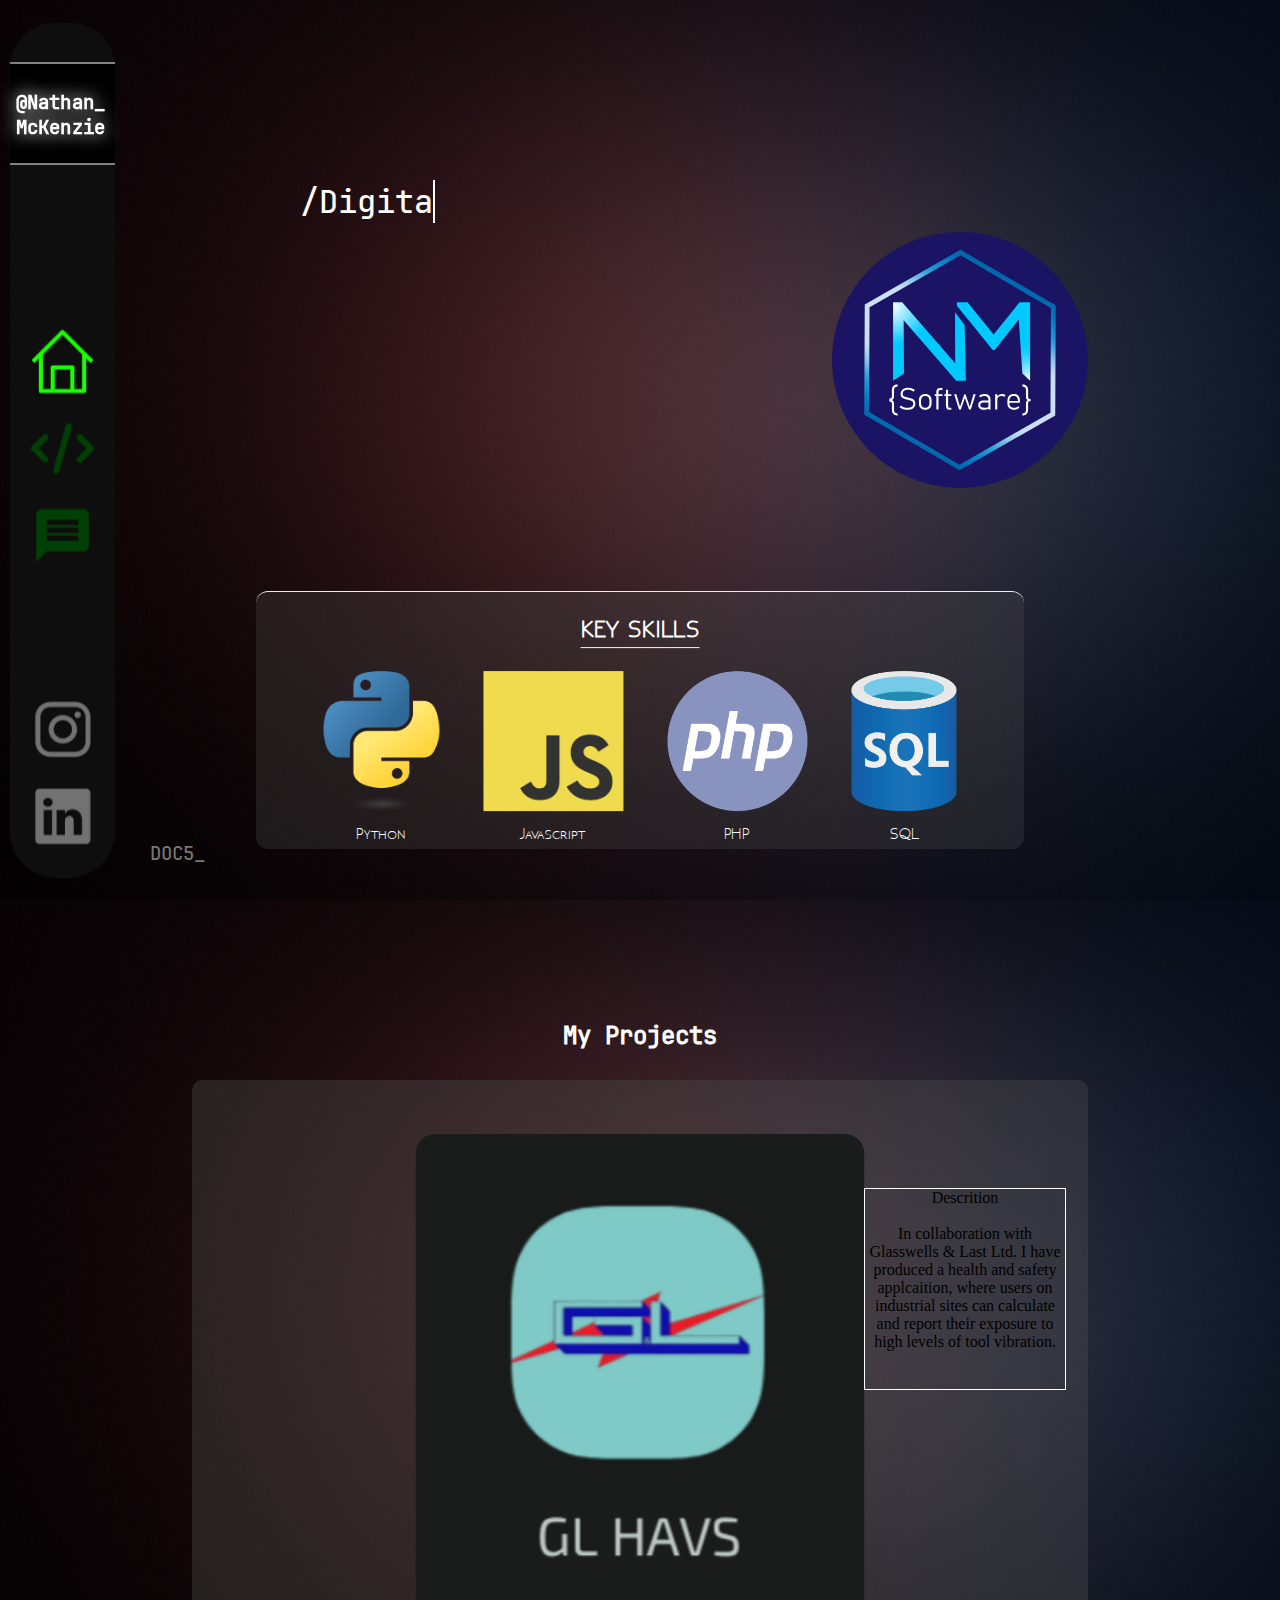
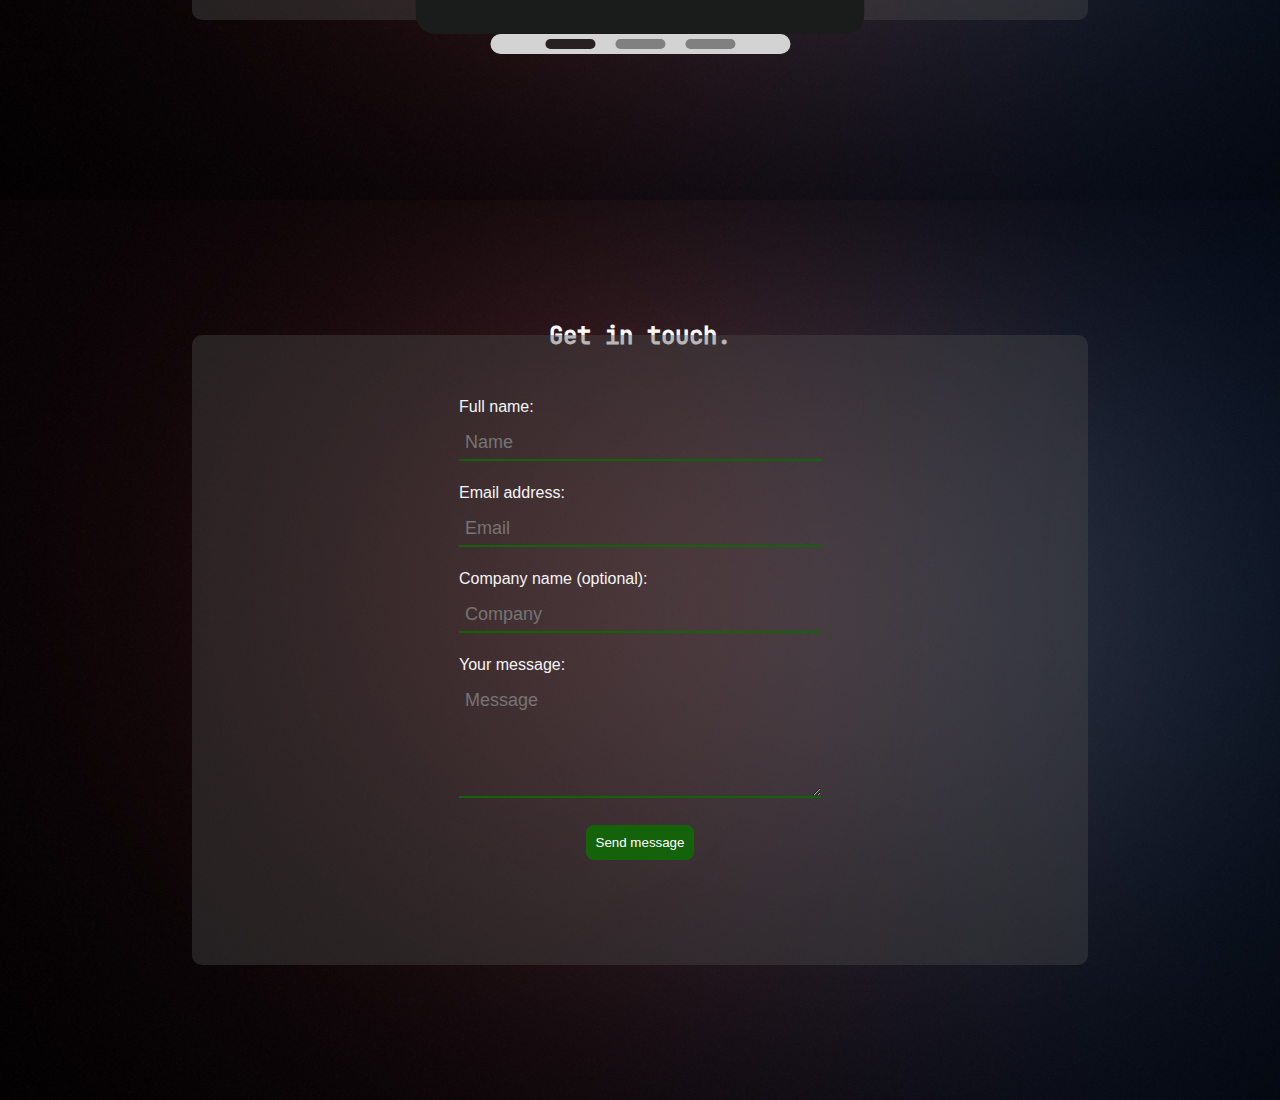
==== index.html @ 0ee9ccc5 "save" ====
<!DOCTYPE html>
<html lang="en">
<head>
    <meta charset="UTF-8">
    <meta name="viewport" content="width=device-width, initial-scale=1.0">
    <title>My Portfolio</title>
    <link rel="fonts" href="fonts.css">
    <link rel="stylesheet" href="styles.css">
    <link rel="icon" type="image/x-icon" href="assets/portfolio icon.ico">
</head>
<body>
    <section id="sidebar">
        <div id="logo-container" onclick="nextpage()">
            <h2 style="position: relative;scale: 80%;left: -5px;"> @Nathan_ <br> McKenzie </h2>
        </div>
        <nav id="nav-container">
            <img onclick="toHomepage()" id="home-icon" title="home page" class="nav-icons" src="assets/home-icon selected.png" draggable="false"></img>
            <img onclick="toProjectspage()" id="projects-icon" title="Check out my projects!" class="nav-icons" src="assets/project-icon.png" draggable="false"></img>
            <img onclick="toContactPage()" id="contact-icon" title="My contact details" class="nav-icons" src="assets/contact-icon.png" draggable="false"></img>
        </nav>

        <div id="socials-container">
            <img onclick="window.open('https\://www.instagram.com/nattymcksoftware/', '_blank')" class="nav-icons" src="assets/instergram-icon.png" draggable="false"></img>
            <img onclick="window.open('https\://www.linkedin.com/in/nathan-mckenzie-265aab281/', '_blank')" class="nav-icons" src="assets/linkedin-icon.png" draggable="false"></img>
        </div>
    </section>

    <!--Main Page-->
    <section id="mainPage">
        <section class="mainSection" id="mainSection">
            <span id="welcomeText">
            </span>
            <span id="welcomePar">
                Hi, I'm Nathan, a student software developer with a passion for creating innovative applications. I'm always on the lookout for my next exciting project. If you have any queries please feel free to get in touch.
            </span>
            <button onclick="toContactPage()" id="welcomeGIT-button">Get in Touch</button>

            <div id="binary">
            </div>

            <img id="greeting-img" src="branding/logo v2.svg">

            <div id="keySkills-container">
                <h2 id="keySkills-header" style="position: relative;border-bottom: 1px solid whitesmoke;width: max-content;left: 50%;transform: translateX(-50%);">KEY SKILLS</h2>

                <table id="skillslogo-container">
                    </tr>
                        <th><img class="skills" src="assets/python-logo-only.png"></th>
                        <th><img class="skills" src="assets/javascript logo.png"></th>
                        <th><img class="skills" src="assets/php logo1.png"></th>           
                        <th><img class="skills" src="assets/sql logo.png"></th>
                     </tr>
                     <tr>
                        <td>Python</td>
                        <td>Javascript</td>
                        <td>PHP</td>
                        <td>SQL</td>
                     </tr>
                </table>
            </div>


            <p id="doctext"> DOC5_ </p>
        </sections> 
    </section>

    <!--Products Page-->
    <section id="projectsPage">
        <section class="mainSection" id="projectsPage-mainSection">
            <h2 class="heading-text"> My Projects </h2>

            <div id="projects-container">
                <div id="imgRotation-container">
                    <img id="imgRotation" src="assets/project1.png">
                    <div id="image-slider">
                        <div class="slider" id="slide1"></div>
                        <div class="slider" id="slide2"></div>
                        <div class="slider" id="slide3"></div>
                    </div>
                </div>
                <span id="projectDesc">
                    Descrition <br><br>
                    In collaboration with Glasswells & Last Ltd. I have produced a health and
                    safety applcaition, where users on industrial sites can calculate and report
                    their exposure to high levels of tool vibration.
                </span>
            </div>
        </sections> 
    </section>

    <!--Contact Page-->
    <section id="contactPage">
        <section class="mainSection" id="contactPage-mainSection">
            <h2 class="heading-text"> Get in touch. </h2>

            <div id="form-container">
                <form id="contact-form" action="https://docs.google.com/forms/u/1/d/1lU8c2CNEOy0NoTx6yQyDVx8a7h_I6C1R-eWBbNLrnkw/formResponse">
                    <label class="form-label"> Full name: </label> <br>
                    <input name="entry.1756279861" placeholder="Name" class="form-input" type="text" required> <br><br>

                    <label class="form-label" for=""> Email address: </label> <br>
                    <input name="entry.879804107" placeholder="Email" class="form-input" type="email" required> <br><br>

                    <label class="form-label" for=""> Company name (optional): </label> <br>
                    <input name="entry.723347533" placeholder="Company" class="form-input" type="text"> <br><br>

                    <label class="form-label"> Your message: </label> <br>
                    <textarea name="entry.1962339955" placeholder="Message" class="form-textarea" required></textarea> <br><br>

                    <button class="form-button" type="submit">Send message</button>
                </form>
            </div>
        </sections> 
    </section>

    <script src="script.js"></script>
</body>
</html>
---- fonts.css ----
@font-face {
  font-family: jetBrains;
  src: url(fonts/JetBrainsMonoNL-Medium.ttf);
}

@font-face {
  font-family: cleanFont;
  src: url(fonts/Neoteric-32A8.ttf);
}
---- styles.css ----
@import url(fonts.css);

body {
    margin: 0px;
    overflow: hidden;
    user-select: none;
    width: 100%;
    padding: 0;
}

/*greetings page*/
.mainSection {
    position: relative;
    background-image: url(assets/background.jpg) !important;background-repeat: no-repeat;
    background-size: cover;
    background-repeat: no-repeat;
    float: right;
    width: 100VW;
    height: 100vh;
    z-index: 1;
}

#sidebar {
    position: fixed;
    background-color: #0E0E0E;
    width: 105px;
    top: 0%;
    left: 0px;
    height: 95vh;
    top: 50%;
    transform: translateY(-50%);
    float: left;
    z-index: 99;
    border-radius: 45px;
    margin-left: 10px;
}

#nav-container {
    position: relative;
    top: 50%;
    left: 50%;
    transform: translate(-50%, -50%);
    max-width: 100%;
    
}

.nav-icons {
    position: relative;
    width: 60%;
    height: 10%;
    left: 50%;
    margin-top: 10px;
    margin-bottom: 10px;
    transform: translateX(-50%);
}

#socials-container {
    position: absolute;
    bottom: 2%;
    max-width: 100%;
    height: max-content;
}

#logo-container {
    border-top: white 1px solid;
    border-bottom: white 1px solid;
    position: absolute;
    margin-top: 40px;
    width: 100%;
    height: 100px;
    background-color: black;
    color: white;
    text-shadow: 0 0 22px #fff;
    font-family: jetBrains;
}

#welcomeText{
    position: absolute;
    left: 300px;
    top: 20%;
    color: white;
    font-size: xx-large;
    font-family: jetBrains;
    border-right: 2px solid white; 
    max-width: 400px;
}

#welcomePar {
    position: absolute;
    left: 300px;
    top: 30%;
    color: white;
    font-size: x-large;
    font-family: jetBrains;
    max-width: 40vw;
    width: max-content;
    display: none;
}

#welcomeGIT-button {
    position: absolute;
    left: 300px;
    top: 50%;
    background-color: rgb(31, 183, 51);
    color: white;
    padding: 10px;
    border-radius: 8px;
    border: 0px;
    display: none;
}

#welcomeGIT-button:hover {
    opacity: 80%;
    cursor: pointer;
}

#doctext {
    position: absolute;
    left: 150px;
    bottom: 15px;
    font-family: jetBrains;
    color: #7C7575;
    font-size: larger;
}

#greeting-img {
    position: absolute;
    left: 75%;
    top: 40%;
    transform: translate(-50%, -50%);
    width: 20%;
    border-radius: 90pc;

}

.heading-text {
    position: absolute;
    font-family: jetBrains;
    left: 50%;
    top: 100px;
    transform: translateX(-50%);
    color: white;
}

#keySkills-container {
    position: relative;
    border-top: 1px solid white;
    left: 50%;
    top: 80%;
    text-align: center;
    font-family: cleanFont;
    color: white;
    transform: translate(-50%, -50%);
    width: 60%;
    background:rgba(76, 76, 76, 0.3);
    border-radius: 12px;
}

#skillslogo-container {
    position: relative;
    height: 150px;
    width: max-content;
    left: 50%;
    transform: translate(-50%);
}

.skills {
    position: relative;
    height: 140px;
    max-width: 230px;
    padding-left: 20px;
    padding-right: 20px;
}



/*projects page*/
#projects-container {
    position: relative;
    background:rgba(76, 76, 76, 0.4);
    width: 70vw;
    height: 60vh;
    left: 50%;
    top: 50%;
    transform: translate(-50%, -50%);
    border-radius: 10px;
}

#imgRotation-container {
    position: relative;
    height: 500px;
    left: 50%;
    top: 10%;
    width: max-content;
    transform: translateX(-50%);
}

#projectDesc {
    position: absolute;
    text-align: center;
    top: 20%;
    left: 75%;
    width: 200px;
    height: 200px;
    border: 1px solid white;
}


#imgRotation {
    height: 100%;
    border-radius: 20px;
}

#image-slider{
    position: relative;
    top: -4px;
    left: 50%;
    transform: translateX(-50%);
    height: 20px;
    width: 300px;
    background-color: lightgray;
    border-radius: 20px;
    display: flex;
}

.slider {
    position: relative;
    width: 50px;
    height: 10px;
    background-color: grey;
    border-radius: 10px;
    margin-left: 10px;
    margin-right: 10px;
    left: 45px;
    top: 50%;
    transform: translateY(-50%);
}

.slider:hover {
    cursor: pointer;
}

/*contact page*/
#form-container {
    position: relative;
    left: 50%;
    top: 50%;
    transform: translate(-50%, -50%);
    width: 70%;
    height: 70%;
    background:rgba(76, 76, 76, 0.4);
    border-radius: 10px;
}

#contact-form {
    position: relative;
    width: max-content;
    height: 80%;
    text-align: center;
    left: 50%;
    top: 50%;
    transform: translate(-50%, -50%);
}

.form-label {
    position: relative;
    color: whitesmoke;
    font-family: Arial, Helvetica, sans-serif;
    float: left;
}

.form-input {
    width: 50vw;
    max-width: 350px;
    padding: 6px;
    outline: 0px;
    font-size: large;
    background:rgba(76, 76, 76, 0);
    border: 0px;
    color: whitesmoke;
    border-bottom: #14630a 2px solid;
    margin-top: 10px;
    margin-bottom: 5px;
    font-family: Arial, Helvetica, sans-serif;
}

.form-input:focus {
    border-bottom: #1bf804 2px solid;
}

.form-textarea {
    width: 50vw;
    height: 100px;
    background:rgba(76, 76, 76, 0);
    max-width: 350px;
    max-height: 30vh;
    padding: 6px;
    outline: 0px;
    border: 0px;
    color: whitesmoke;
    border-bottom: #14630a 2px solid;
    margin-top: 10px;
    margin-bottom: 5px;
    font-size: large;
    font-family: Arial, Helvetica, sans-serif;
}

.form-textarea:focus {
    border-bottom: #1bf804 2px solid;
}

.form-button {
    position: relative;
    background-color: #14630a;
    color: white;
    padding: 10px;
    border-radius: 8px;
    border: 0px;
}

.form-button:hover {
    cursor: pointer;
    background-color: #1bf804;
}
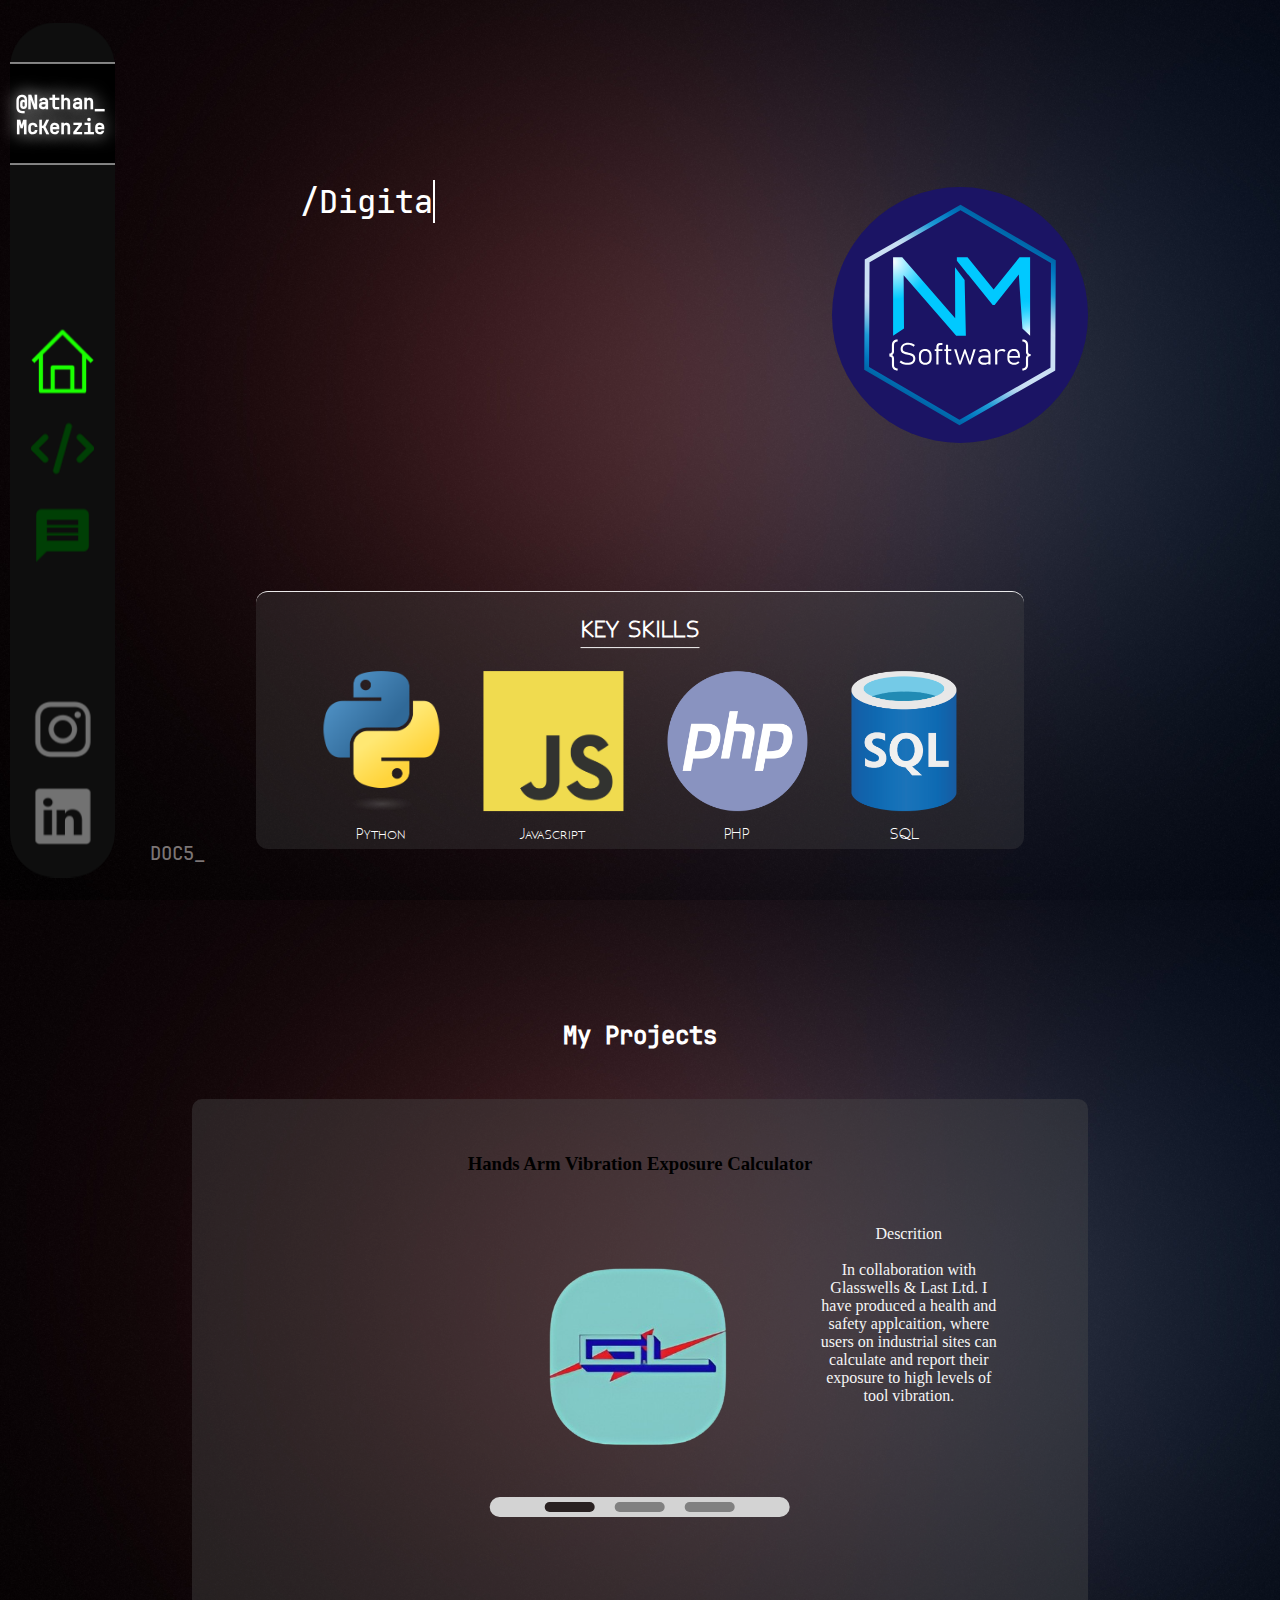
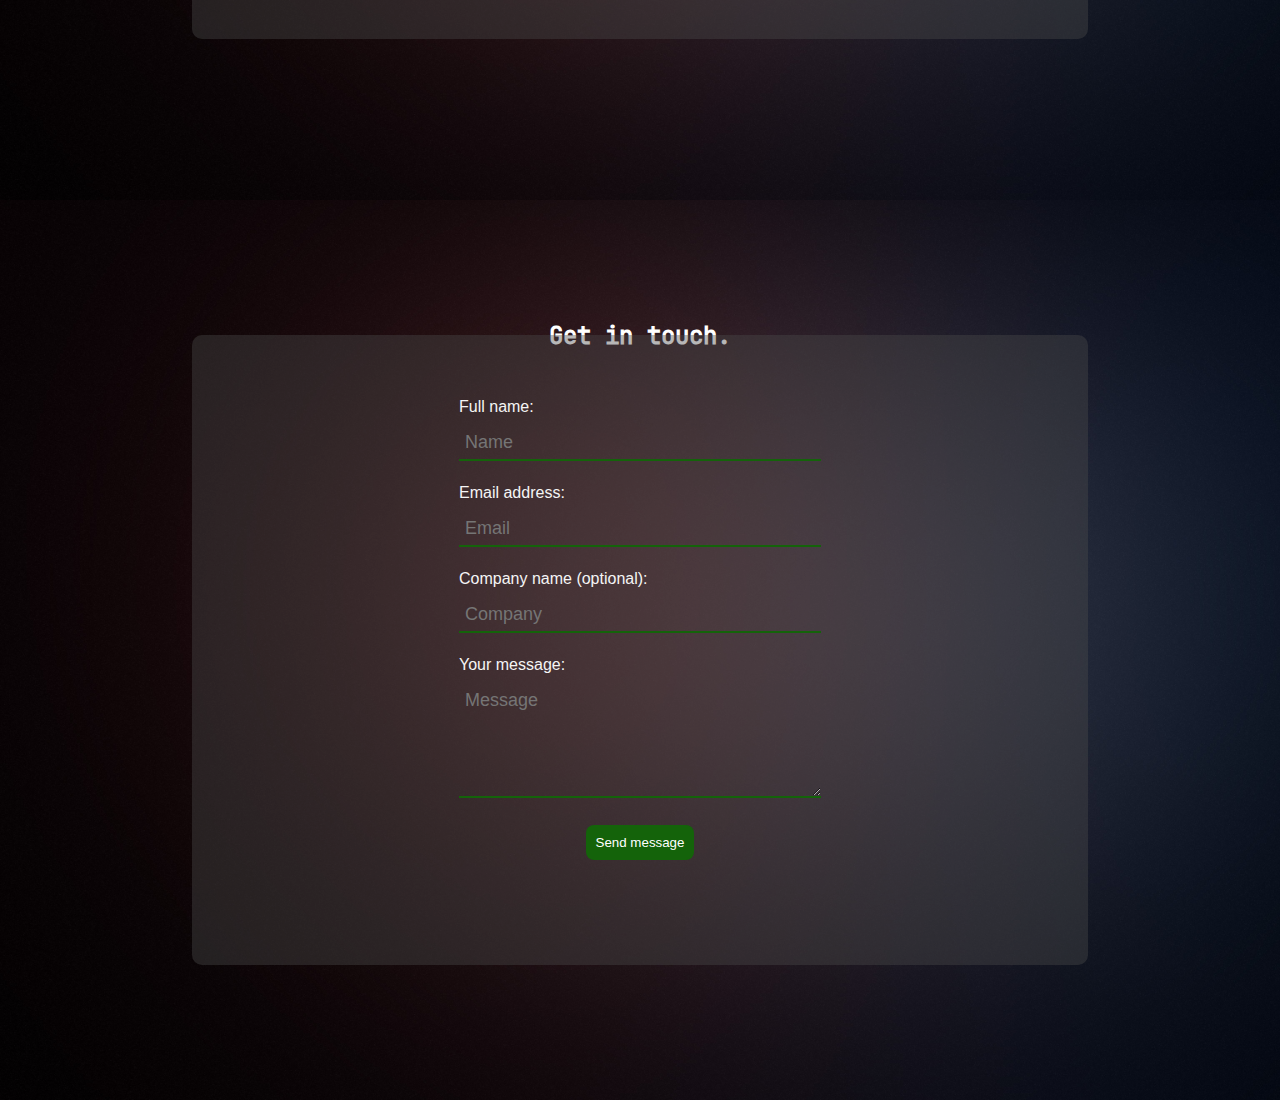
==== commit 1d9e8178: "save" ====
--- a/index.html
+++ b/index.html
@@ -71,6 +71,7 @@
 
             <div id="projects-container">
                 <div id="imgRotation-container">
+                    <h3 id="projectTitle"> Hands Arm Vibration Exposure Calculator</h3>
                     <img id="imgRotation" src="assets/project1.png">
                     <div id="image-slider">
                         <div class="slider" id="slide1"></div>
--- a/styles.css
+++ b/styles.css
@@ -126,7 +126,7 @@
 #greeting-img {
     position: absolute;
     left: 75%;
-    top: 40%;
+    top: 35%;
     transform: translate(-50%, -50%);
     width: 20%;
     border-radius: 90pc;
@@ -198,22 +198,37 @@
 #projectDesc {
     position: absolute;
     text-align: center;
-    top: 20%;
-    left: 75%;
-    width: 200px;
-    height: 200px;
-    border: 1px solid white;
-}
-
+    top: 40%;
+    left: 80%;
+    transform: translate(-50%, -50%);
+    width: 20%;
+    max-height: 200px;
+    height: max-content;
+    color: whitesmoke;
+}
+
+.info-slide {
+    animation: slidein;
+    animation-duration: 2s;
+}
+
+@keyframes slidein {
+    0%   {left: 100vw;opacity: 0%;}
+    100% {opacity: 100%;}
+  }
 
 #imgRotation {
-    height: 100%;
+    position: relative;
+    top: 40%;
+    left: 50%;
+    transform: translate(-50%, -50%);
+    height: 70%;
     border-radius: 20px;
 }
 
 #image-slider{
     position: relative;
-    top: -4px;
+    top: -10%;
     left: 50%;
     transform: translateX(-50%);
     height: 20px;
@@ -239,6 +254,7 @@
 .slider:hover {
     cursor: pointer;
 }
+
 
 /*contact page*/
 #form-container {
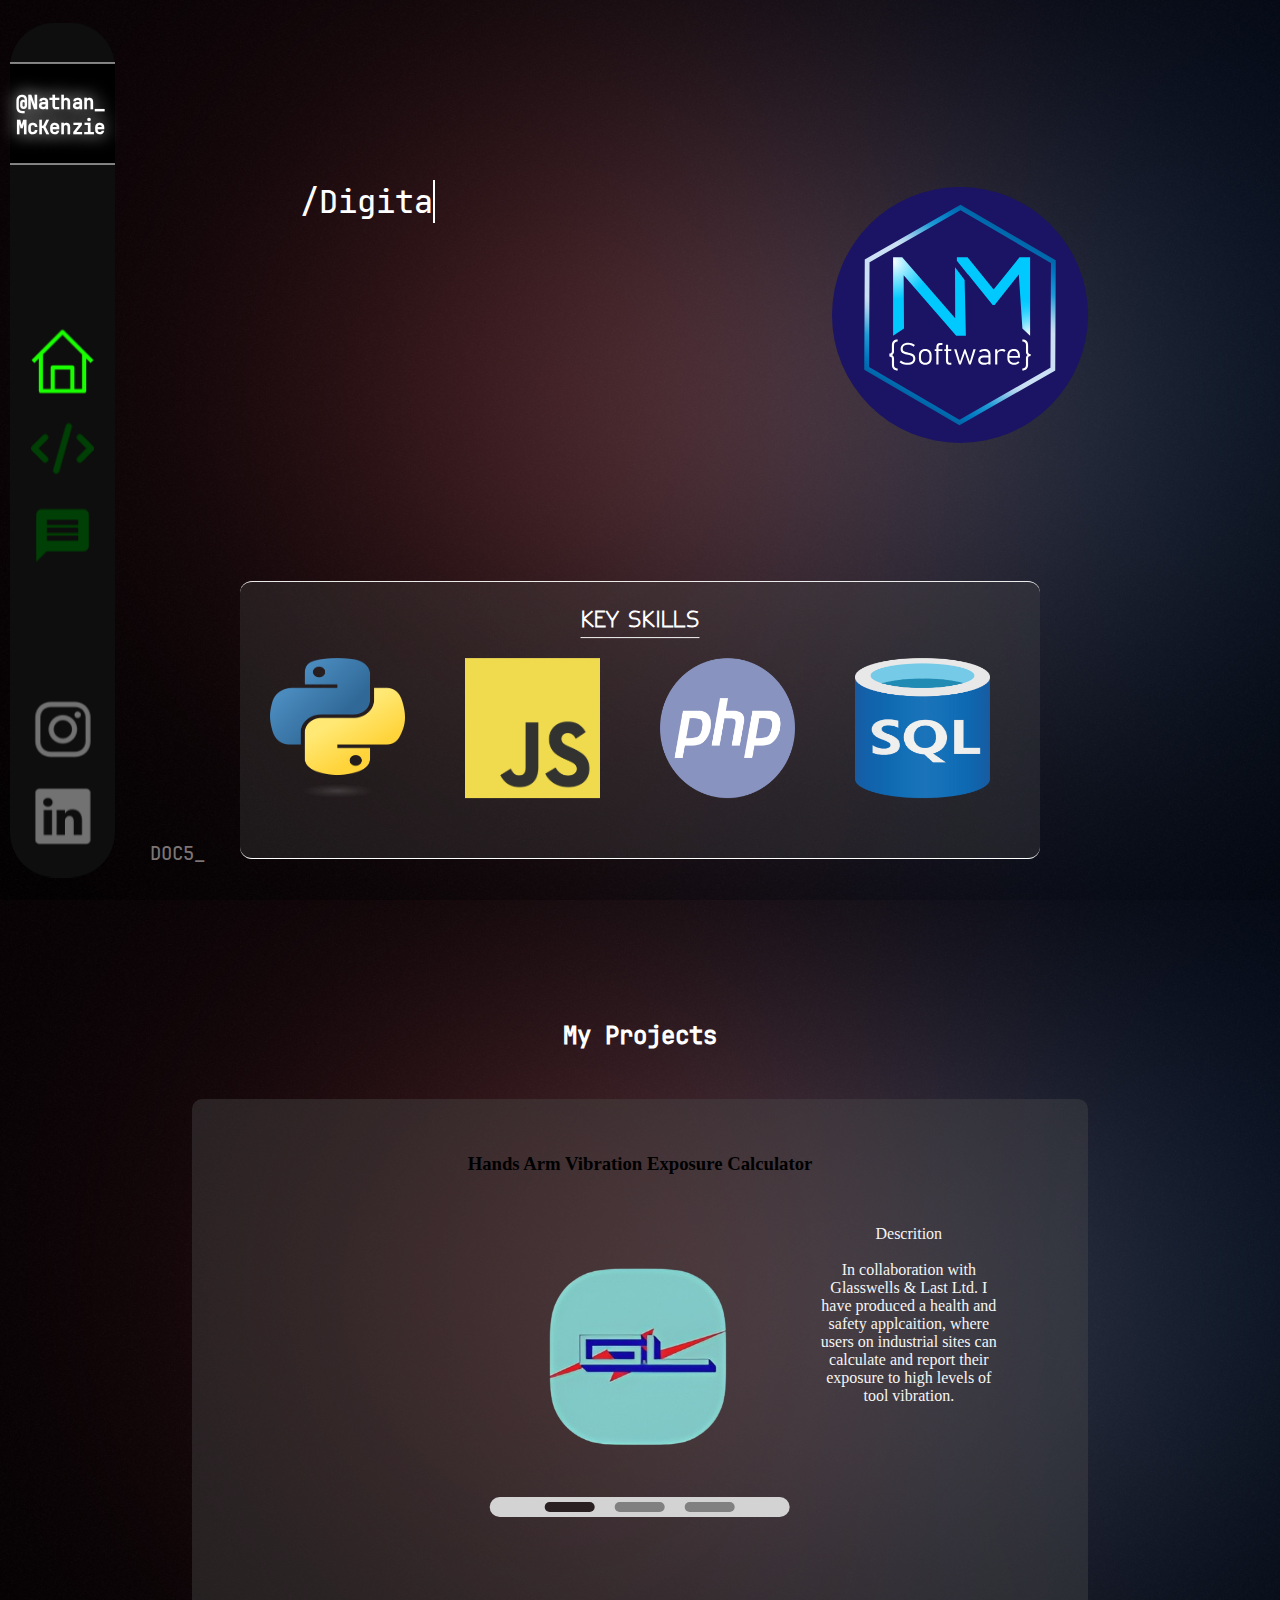
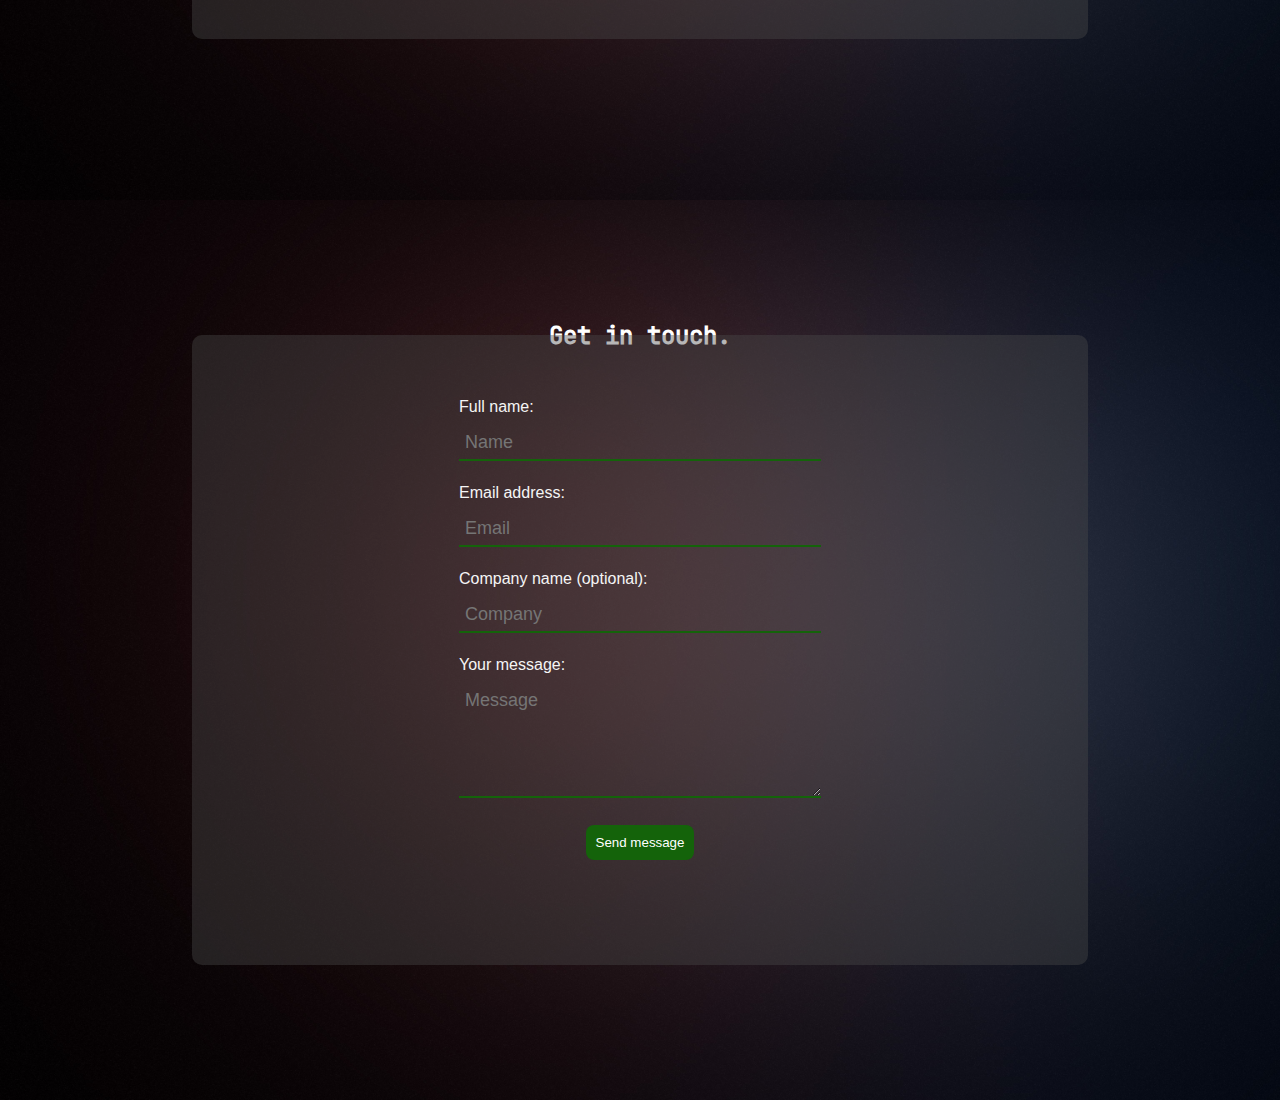
==== commit 51b2b5e0: "save" ====
--- a/index.html
+++ b/index.html
@@ -40,29 +40,30 @@
 
             <img id="greeting-img" src="branding/logo v2.svg">
 
+            
+
             <div id="keySkills-container">
                 <h2 id="keySkills-header" style="position: relative;border-bottom: 1px solid whitesmoke;width: max-content;left: 50%;transform: translateX(-50%);">KEY SKILLS</h2>
+                <div id="skillslogo-container">
+                    <div class="skills-wrapper">
+                        <img title="Python" class="skills" src="assets/python-logo-only.png">
+                        <img title="javascript" class="skills" src="assets/javascript logo.png">
+                        <img title="php" class="skills" src="assets/php logo1.png">
+                        <img title="SQL" class="skills" src="assets/sql logo.png">
 
-                <table id="skillslogo-container">
-                    </tr>
-                        <th><img class="skills" src="assets/python-logo-only.png"></th>
-                        <th><img class="skills" src="assets/javascript logo.png"></th>
-                        <th><img class="skills" src="assets/php logo1.png"></th>           
-                        <th><img class="skills" src="assets/sql logo.png"></th>
-                     </tr>
-                     <tr>
-                        <td>Python</td>
-                        <td>Javascript</td>
-                        <td>PHP</td>
-                        <td>SQL</td>
-                     </tr>
-                </table>
+                        <!--duplticated for continuous flow-->
+                        <img style="margin-left: 10px;" title="Python" class="skills" src="assets/python-logo-only.png">
+                        <img title="javascript" class="skills" src="assets/javascript logo.png">
+                        <img title="php" class="skills" src="assets/php logo1.png">
+                        <img title="SQL" class="skills" src="assets/sql logo.png">
+                    </div>
+                </div>
             </div>
 
-
             <p id="doctext"> DOC5_ </p>
-        </sections> 
+        </section>
     </section>
+    
 
     <!--Products Page-->
     <section id="projectsPage">
--- a/styles.css
+++ b/styles.css
@@ -7,6 +7,7 @@
     width: 100%;
     padding: 0;
 }
+
 
 /*greetings page*/
 .mainSection {
@@ -54,6 +55,11 @@
     transform: translateX(-50%);
 }
 
+.nav-icons:hover {
+    cursor: pointer;
+    opacity: 80%;
+}
+
 #socials-container {
     position: absolute;
     bottom: 2%;
@@ -145,34 +151,52 @@
 #keySkills-container {
     position: relative;
     border-top: 1px solid white;
+    border-bottom: 1px solid white;
     left: 50%;
     top: 80%;
     text-align: center;
     font-family: cleanFont;
     color: white;
     transform: translate(-50%, -50%);
-    width: 60%;
-    background:rgba(76, 76, 76, 0.3);
+    width: 80%;
+    max-width: 800px;
+    background: rgba(76, 76, 76, 0.3);
     border-radius: 12px;
+    overflow: hidden;
 }
 
 #skillslogo-container {
     position: relative;
-    height: 150px;
+    height: 200px;
+    width: 100%;
+    left: 50%;
+    transform: translateX(-50%);
+    overflow: hidden;
+}
+
+.skills-wrapper {
+    display: flex;
+    justify-content: flex-start;
     width: max-content;
-    left: 50%;
-    transform: translate(-50%);
+    animation: scroll 20s linear infinite;
 }
 
 .skills {
-    position: relative;
     height: 140px;
-    max-width: 230px;
-    padding-left: 20px;
-    padding-right: 20px;
-}
-
-
+    display: inline-block;
+    width: 135px;
+    padding-left: 30px;
+    padding-right: 30px;
+}
+
+@keyframes scroll {
+    0% {
+        transform: translateX(0);
+    }
+    100% {
+        transform: translateX(-50%)
+    }
+}    
 
 /*projects page*/
 #projects-container {
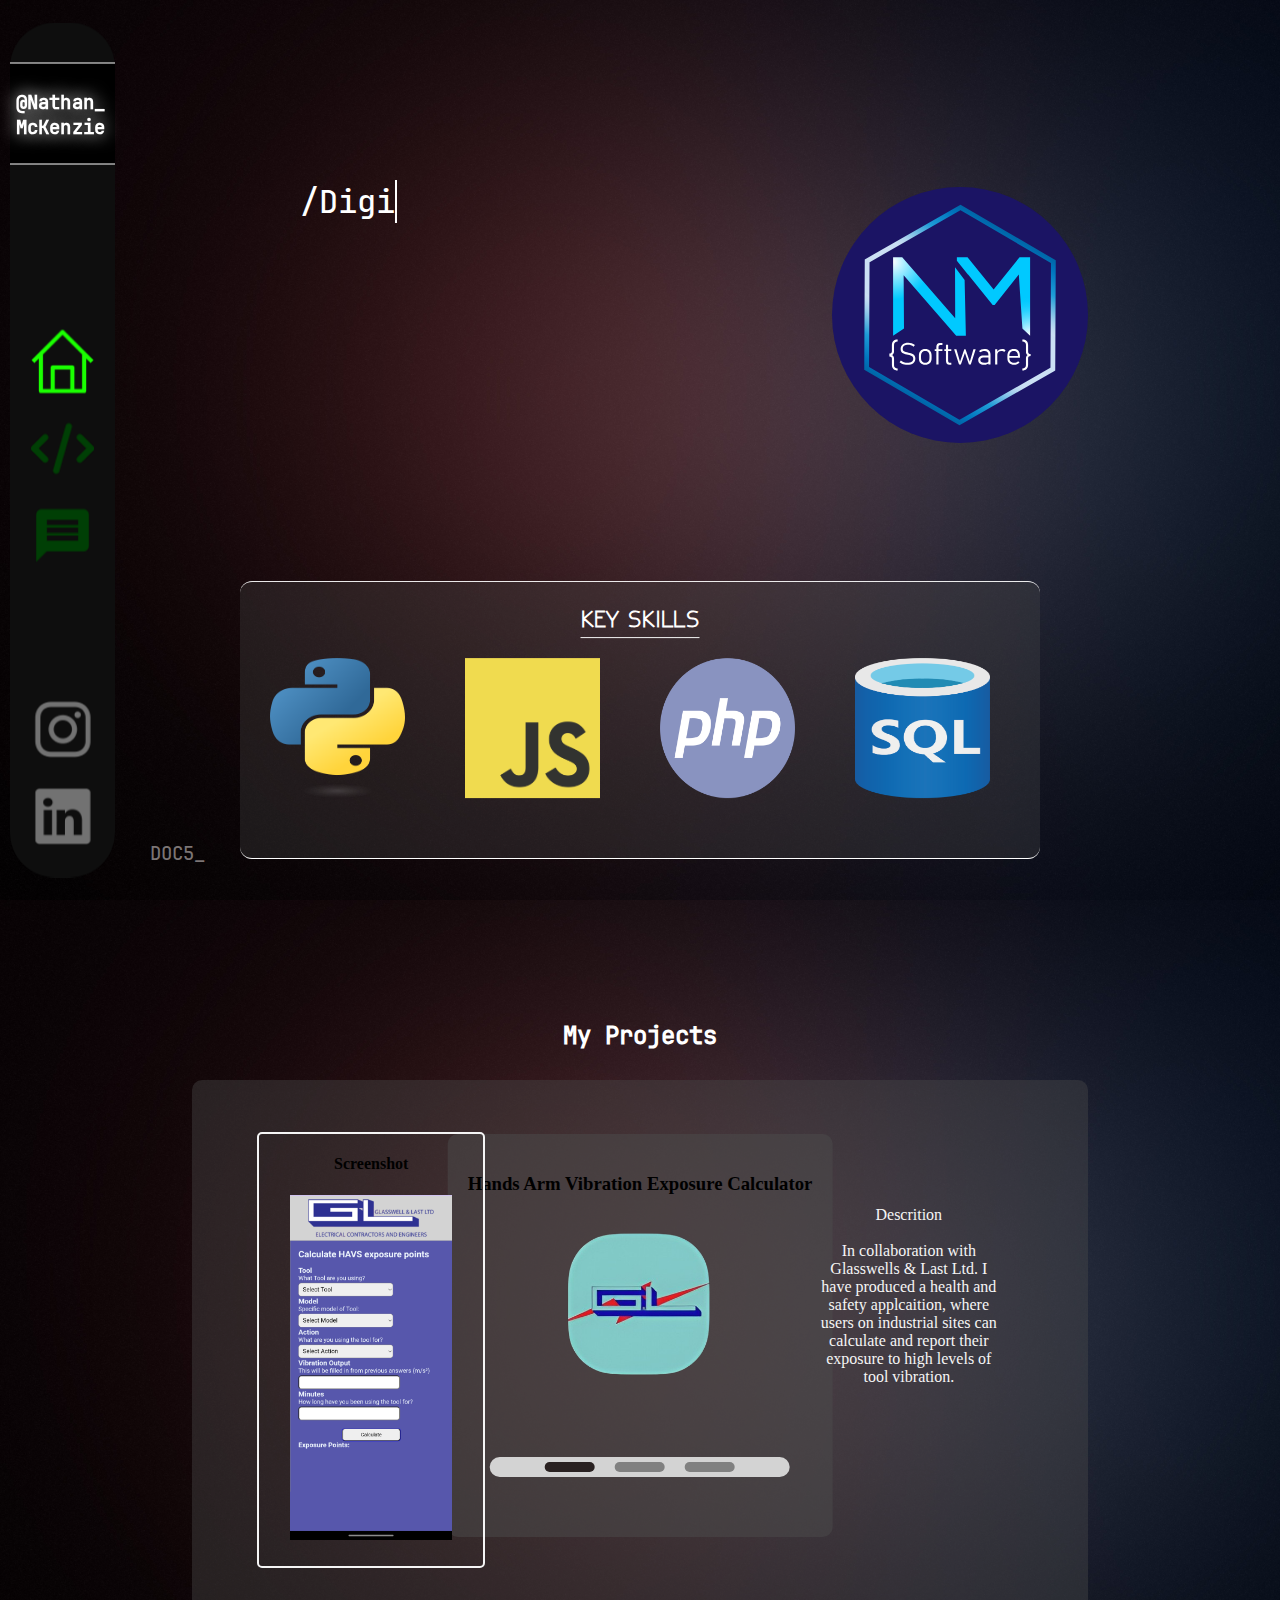
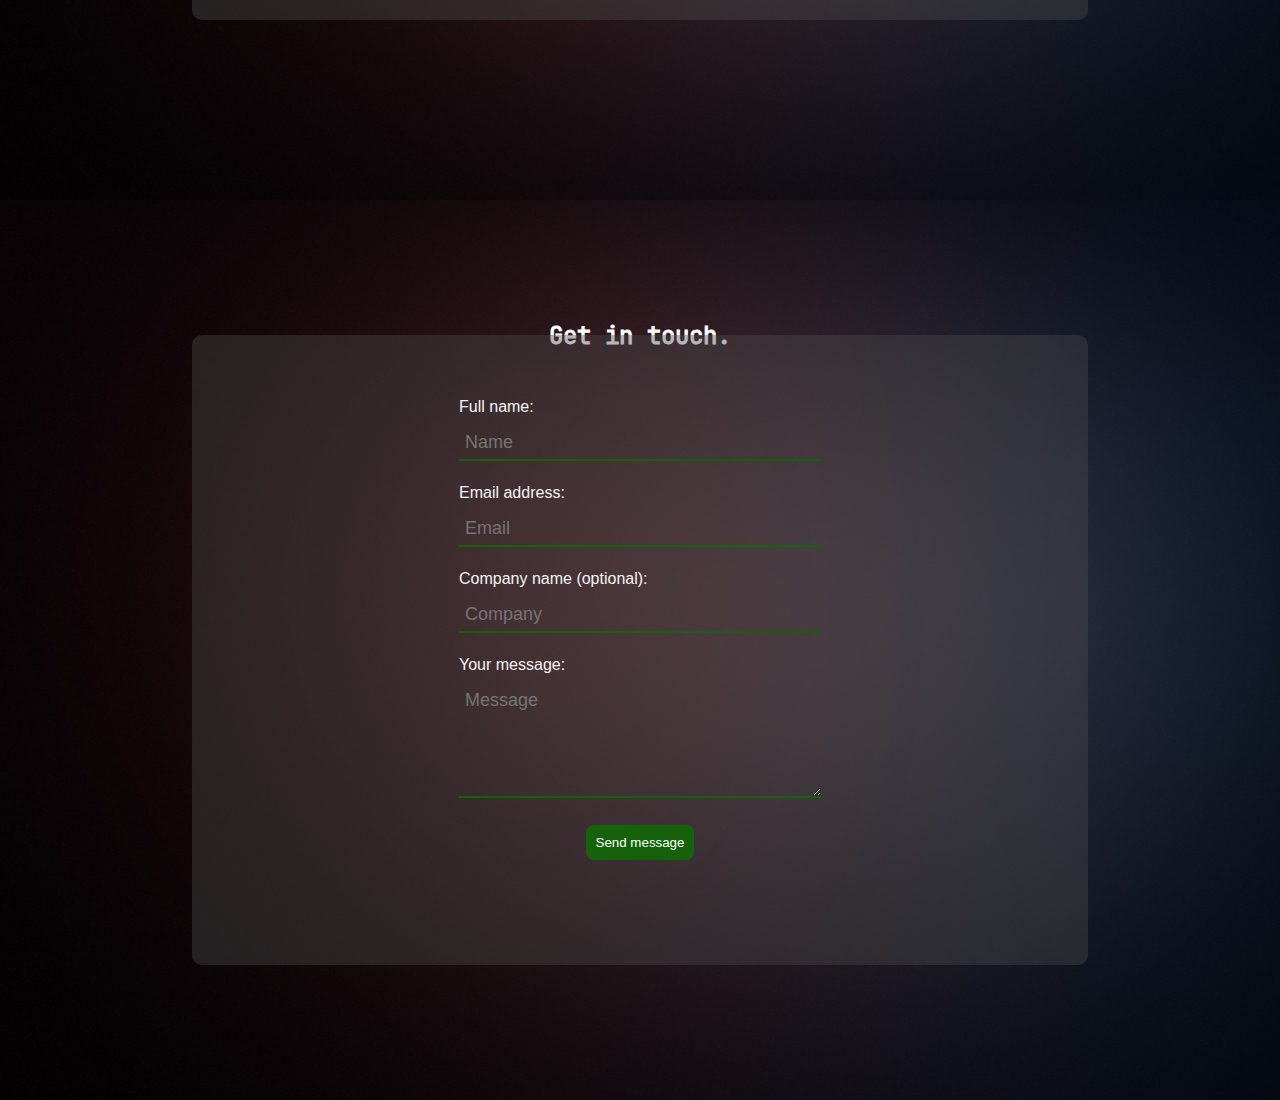
==== commit 104d6ba0: "save" ====
--- a/index.html
+++ b/index.html
@@ -80,6 +80,10 @@
                         <div class="slider" id="slide3"></div>
                     </div>
                 </div>
+                <div id="projectScreenshot">
+                    <h4> Screenshot </h4>
+                    <img id="screenshot-image" src="assets/GL HAVS screenshot.png">
+                </div>
                 <span id="projectDesc">
                     Descrition <br><br>
                     In collaboration with Glasswells & Last Ltd. I have produced a health and
--- a/styles.css
+++ b/styles.css
@@ -211,8 +211,12 @@
 }
 
 #imgRotation-container {
-    position: relative;
-    height: 500px;
+    background:rgba(76, 76, 76, 0.5);
+    position: relative;
+    height: 400px;
+    max-height: max-content;
+    padding: 20px;
+    border-radius: 10px;
     left: 50%;
     top: 10%;
     width: max-content;
@@ -239,11 +243,28 @@
 @keyframes slidein {
     0%   {left: 100vw;opacity: 0%;}
     100% {opacity: 100%;}
-  }
+}
+
+#projectScreenshot {
+    position: absolute;
+    left: 20%;
+    width: 25%;
+    height: 80%;
+    top: 50%;
+    transform: translate(-50%, -50%);
+    border: 2px whitesmoke solid;
+    border-radius: 5px;
+    text-align: center;
+}
+
+#screenshot-image {
+    position: relative;
+    max-height: 80%;
+}
 
 #imgRotation {
     position: relative;
-    top: 40%;
+    top: 30%;
     left: 50%;
     transform: translate(-50%, -50%);
     height: 70%;
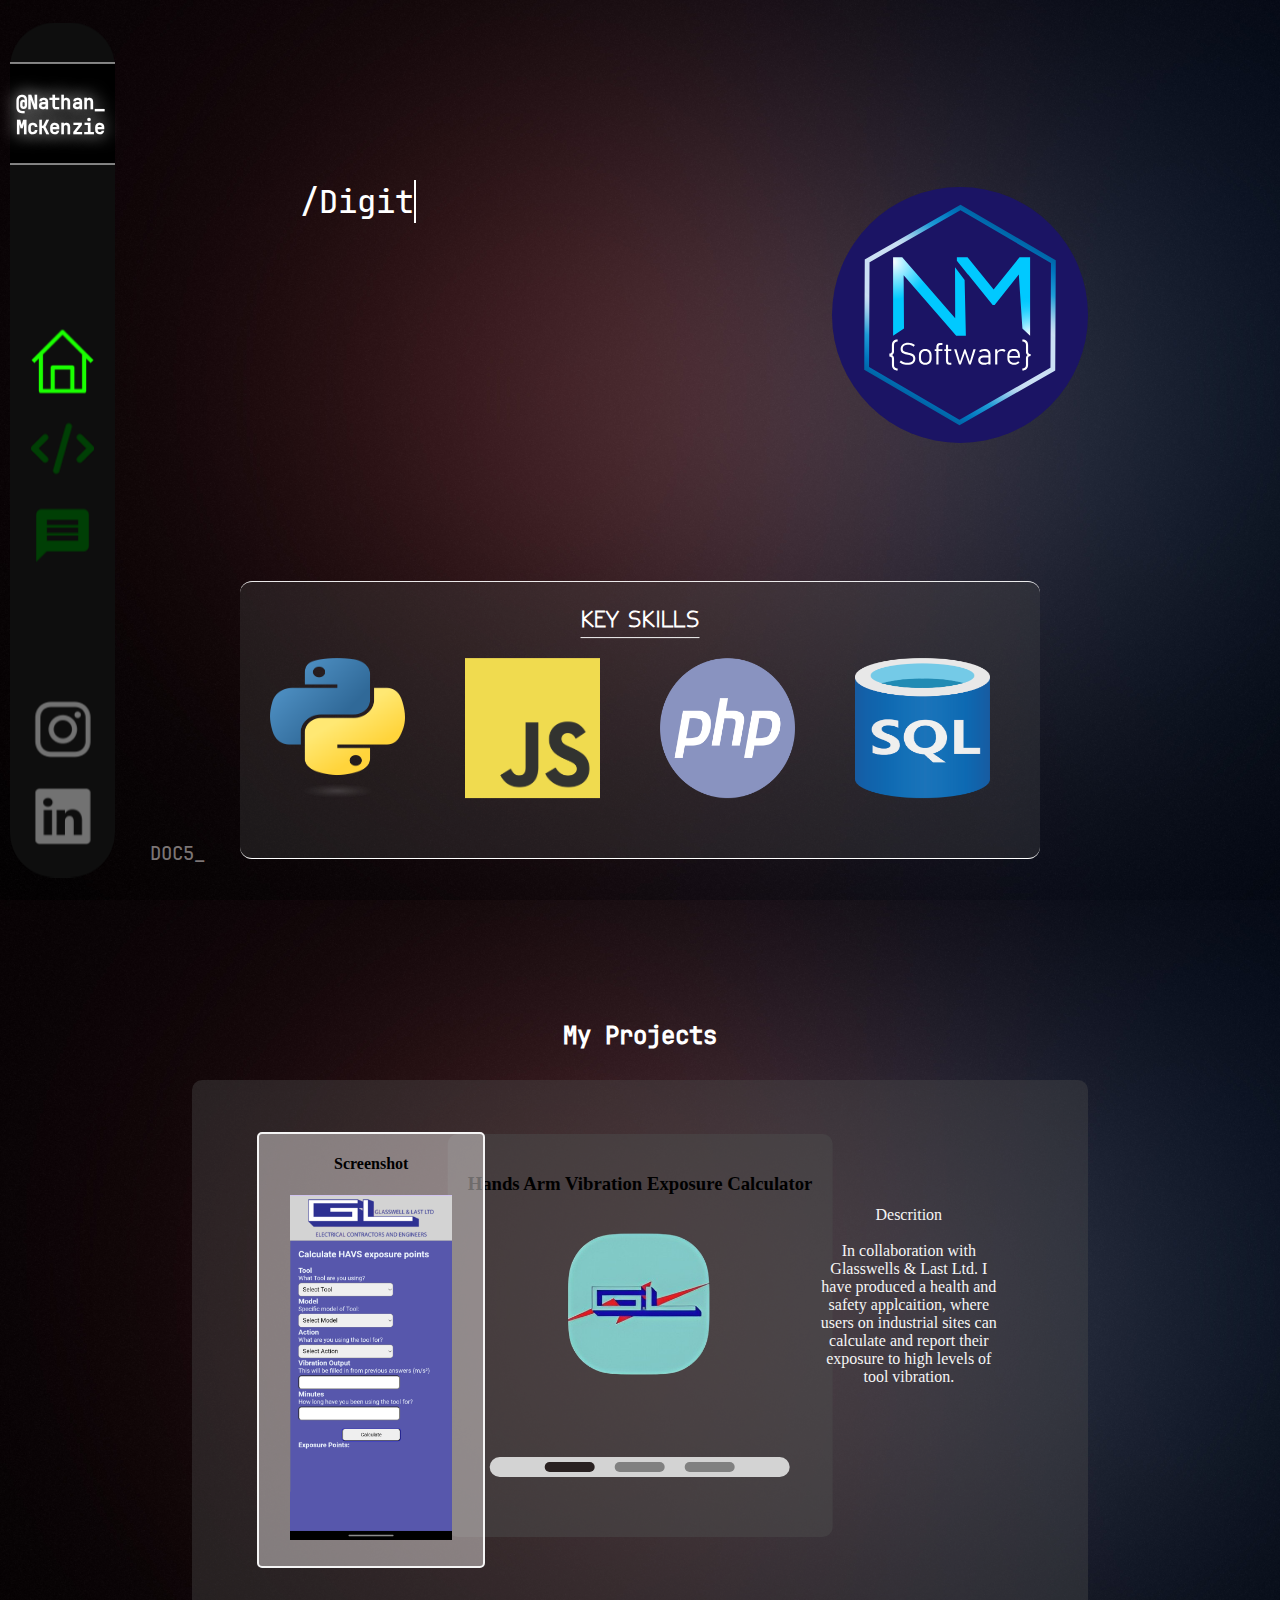
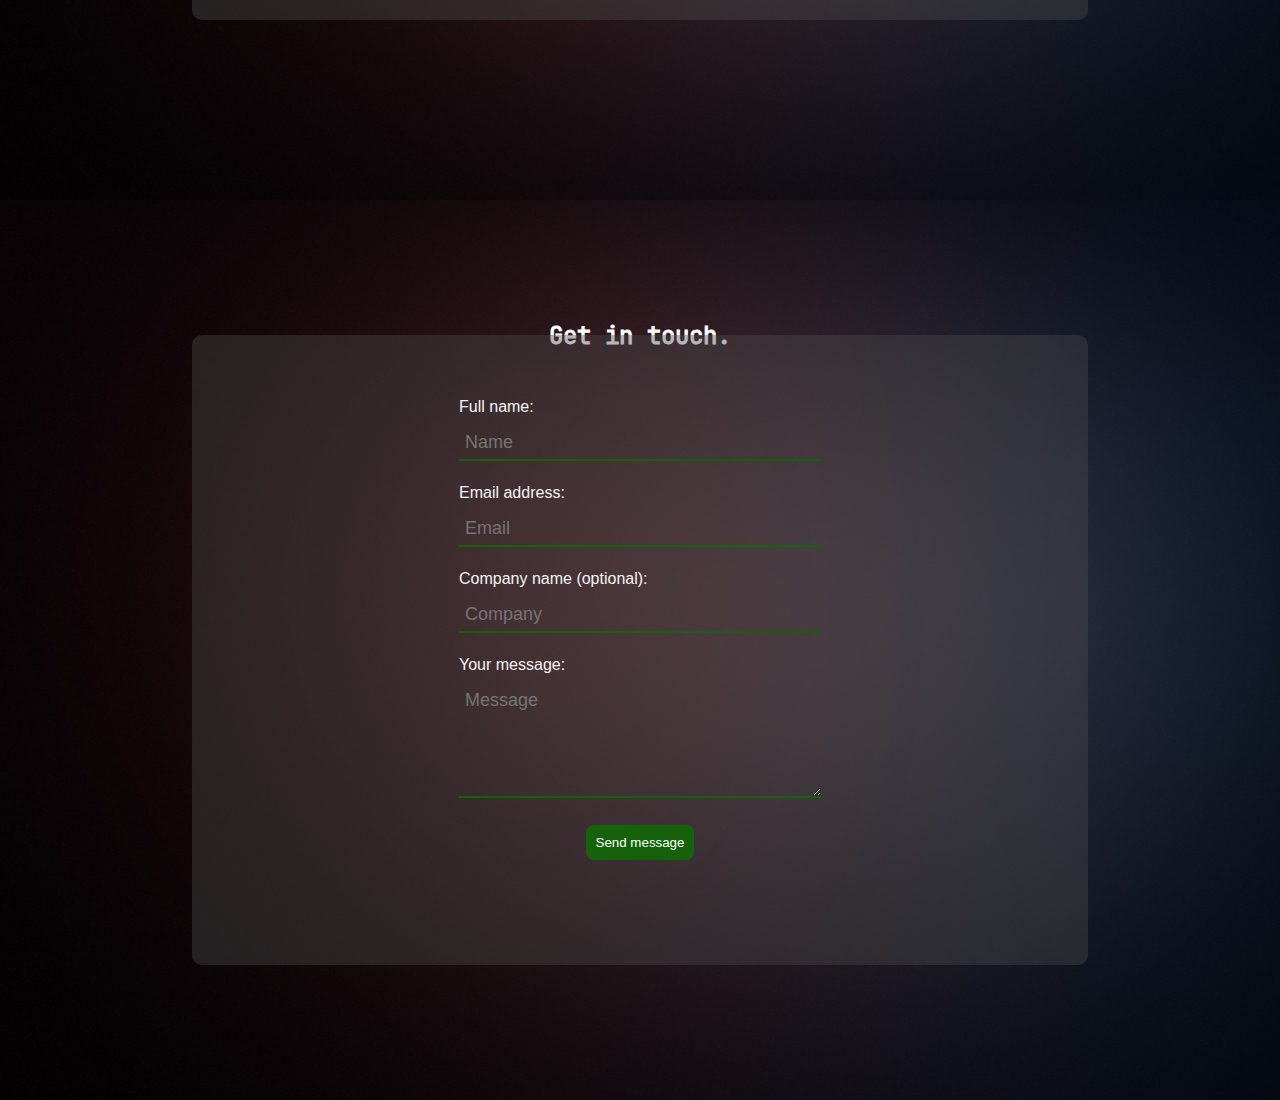
==== commit e816eba1: "save" ====
--- a/index.html
+++ b/index.html
@@ -100,12 +100,12 @@
             <h2 class="heading-text"> Get in touch. </h2>
 
             <div id="form-container">
-                <form id="contact-form" action="https://docs.google.com/forms/u/1/d/1lU8c2CNEOy0NoTx6yQyDVx8a7h_I6C1R-eWBbNLrnkw/formResponse">
+                <form id="contact-form"  onsubmit="return validateForm()">
                     <label class="form-label"> Full name: </label> <br>
                     <input name="entry.1756279861" placeholder="Name" class="form-input" type="text" required> <br><br>
 
                     <label class="form-label" for=""> Email address: </label> <br>
-                    <input name="entry.879804107" placeholder="Email" class="form-input" type="email" required> <br><br>
+                    <input name="entry.879804107" id="email" placeholder="Email" class="form-input" type="email" required> <br><br>
 
                     <label class="form-label" for=""> Company name (optional): </label> <br>
                     <input name="entry.723347533" placeholder="Company" class="form-input" type="text"> <br><br>
--- a/styles.css
+++ b/styles.css
@@ -252,6 +252,7 @@
     height: 80%;
     top: 50%;
     transform: translate(-50%, -50%);
+    background:rgba(221, 216, 216, 0.5);
     border: 2px whitesmoke solid;
     border-radius: 5px;
     text-align: center;
@@ -260,6 +261,7 @@
 #screenshot-image {
     position: relative;
     max-height: 80%;
+    max-width: 100%;
 }
 
 #imgRotation {
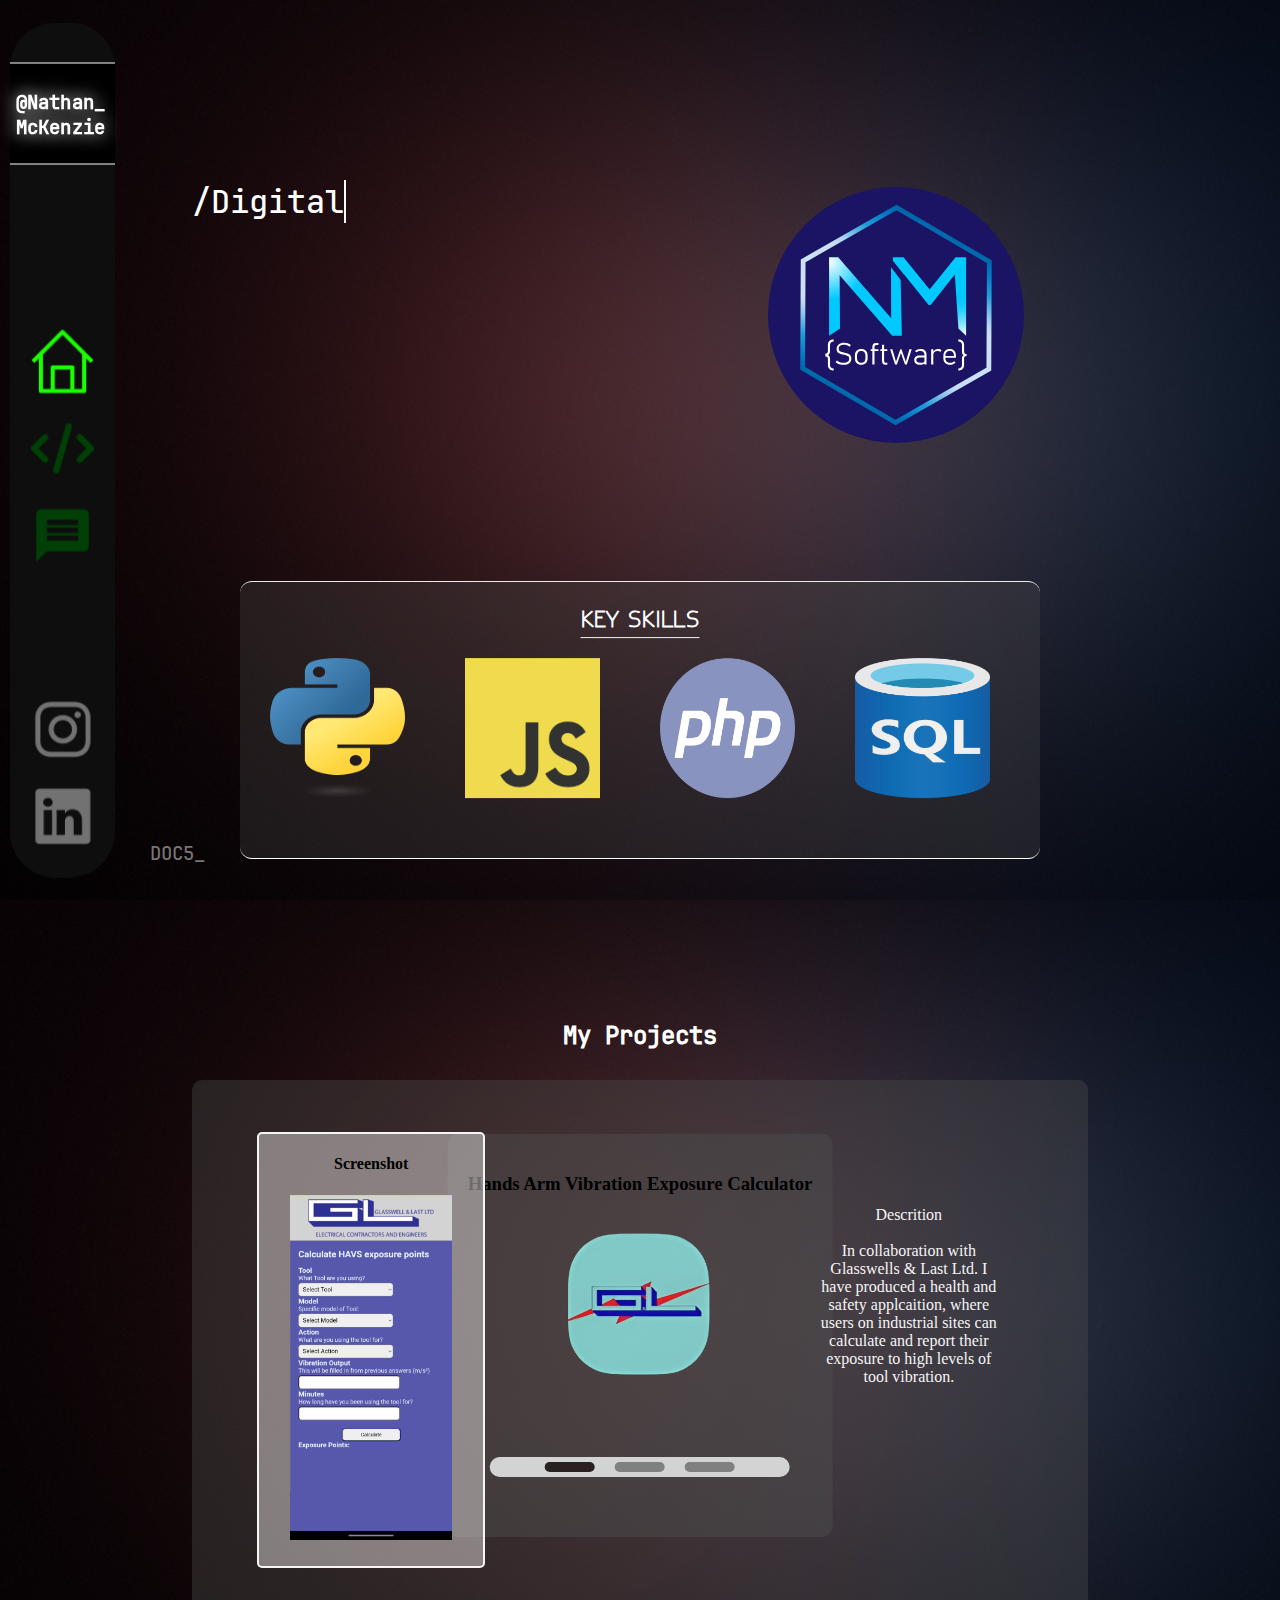
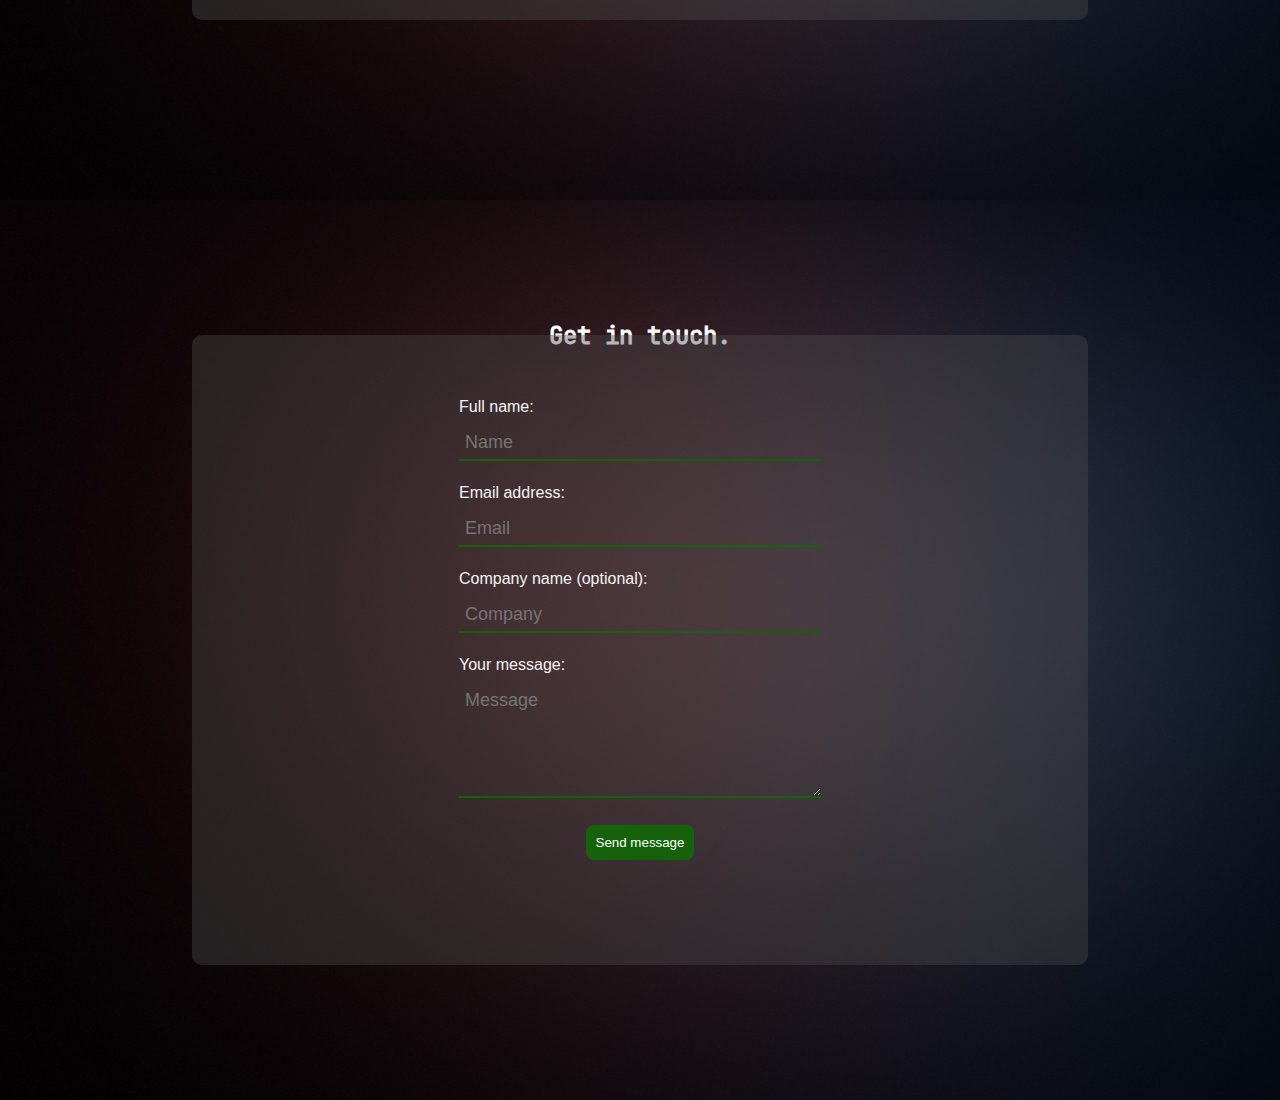
==== commit 1e0bf8da: "save" ====
--- a/index.html
+++ b/index.html
@@ -5,13 +5,13 @@
     <meta name="viewport" content="width=device-width, initial-scale=1.0">
     <title>My Portfolio</title>
     <link rel="fonts" href="fonts.css">
-    <link rel="stylesheet" href="styles.css">
+    <link id="stylesheet" rel="stylesheet" href="styles.css">
     <link rel="icon" type="image/x-icon" href="assets/portfolio icon.ico">
 </head>
 <body>
     <section id="sidebar">
         <div id="logo-container" onclick="nextpage()">
-            <h2 style="position: relative;scale: 80%;left: -5px;"> @Nathan_ <br> McKenzie </h2>
+            <h2 id="sidebar-text"> @Nathan_ <br> McKenzie </h2>
         </div>
         <nav id="nav-container">
             <img onclick="toHomepage()" id="home-icon" title="home page" class="nav-icons" src="assets/home-icon selected.png" draggable="false"></img>
@@ -28,18 +28,17 @@
     <!--Main Page-->
     <section id="mainPage">
         <section class="mainSection" id="mainSection">
-            <span id="welcomeText">
-            </span>
-            <span id="welcomePar">
-                Hi, I'm Nathan, a student software developer with a passion for creating innovative applications. I'm always on the lookout for my next exciting project. If you have any queries please feel free to get in touch.
-            </span>
-            <button onclick="toContactPage()" id="welcomeGIT-button">Get in Touch</button>
-
-            <div id="binary">
+            <div id="greeting-container">
+               
+                    <span id="welcomeText">
+                    </span>
+                    <span id="welcomePar">
+                        Hi, I'm Nathan, a student software developer with a passion for creating innovative applications. I'm always on the lookout for my next exciting project. If you have any queries please feel free to get in touch.
+                    </span>
+                    <button onclick="toContactPage()" id="welcomeGIT-button">Get in Touch</button>
             </div>
-
             <img id="greeting-img" src="branding/logo v2.svg">
-
+                
             
 
             <div id="keySkills-container">
@@ -120,5 +119,10 @@
     </section>
 
     <script src="script.js"></script>
+    <script>
+        //redirect to mobile site if needed
+        if (screen.width <= 1075) { document.getElementById('stylesheet').href = 'styles-mobile.css'; }
+    </script>
+    
 </body>
 </html>--- a/styles.css
+++ b/styles.css
@@ -36,6 +36,12 @@
     margin-left: 10px;
 }
 
+#sidebar-text {
+    position: relative;
+    scale: 80%;
+    left: -5px;
+}
+
 #nav-container {
     position: relative;
     top: 50%;
@@ -80,10 +86,17 @@
     font-family: jetBrains;
 }
 
+#greeting-container {
+    position: absolute;
+    min-width: 70%;
+    height: max-content;
+    left: 50%;
+    top: 20%;
+    transform: translate(-50%);
+}
+
 #welcomeText{
-    position: absolute;
-    left: 300px;
-    top: 20%;
+    position: relative;
     color: white;
     font-size: xx-large;
     font-family: jetBrains;
@@ -92,21 +105,19 @@
 }
 
 #welcomePar {
-    position: absolute;
-    left: 300px;
-    top: 30%;
+    position: relative;
+    margin-top: 40px;
     color: white;
     font-size: x-large;
     font-family: jetBrains;
-    max-width: 40vw;
+    max-width: 35vw;
     width: max-content;
     display: none;
 }
 
 #welcomeGIT-button {
-    position: absolute;
-    left: 300px;
-    top: 50%;
+    position: relative;
+    margin-top: 30px;
     background-color: rgb(31, 183, 51);
     color: white;
     padding: 10px;
@@ -131,11 +142,11 @@
 
 #greeting-img {
     position: absolute;
-    left: 75%;
-    top: 35%;
-    transform: translate(-50%, -50%);
     width: 20%;
     border-radius: 90pc;
+    left: 70%;
+    top: 35%;
+    transform: translate(-50%, -50%);
 
 }
 
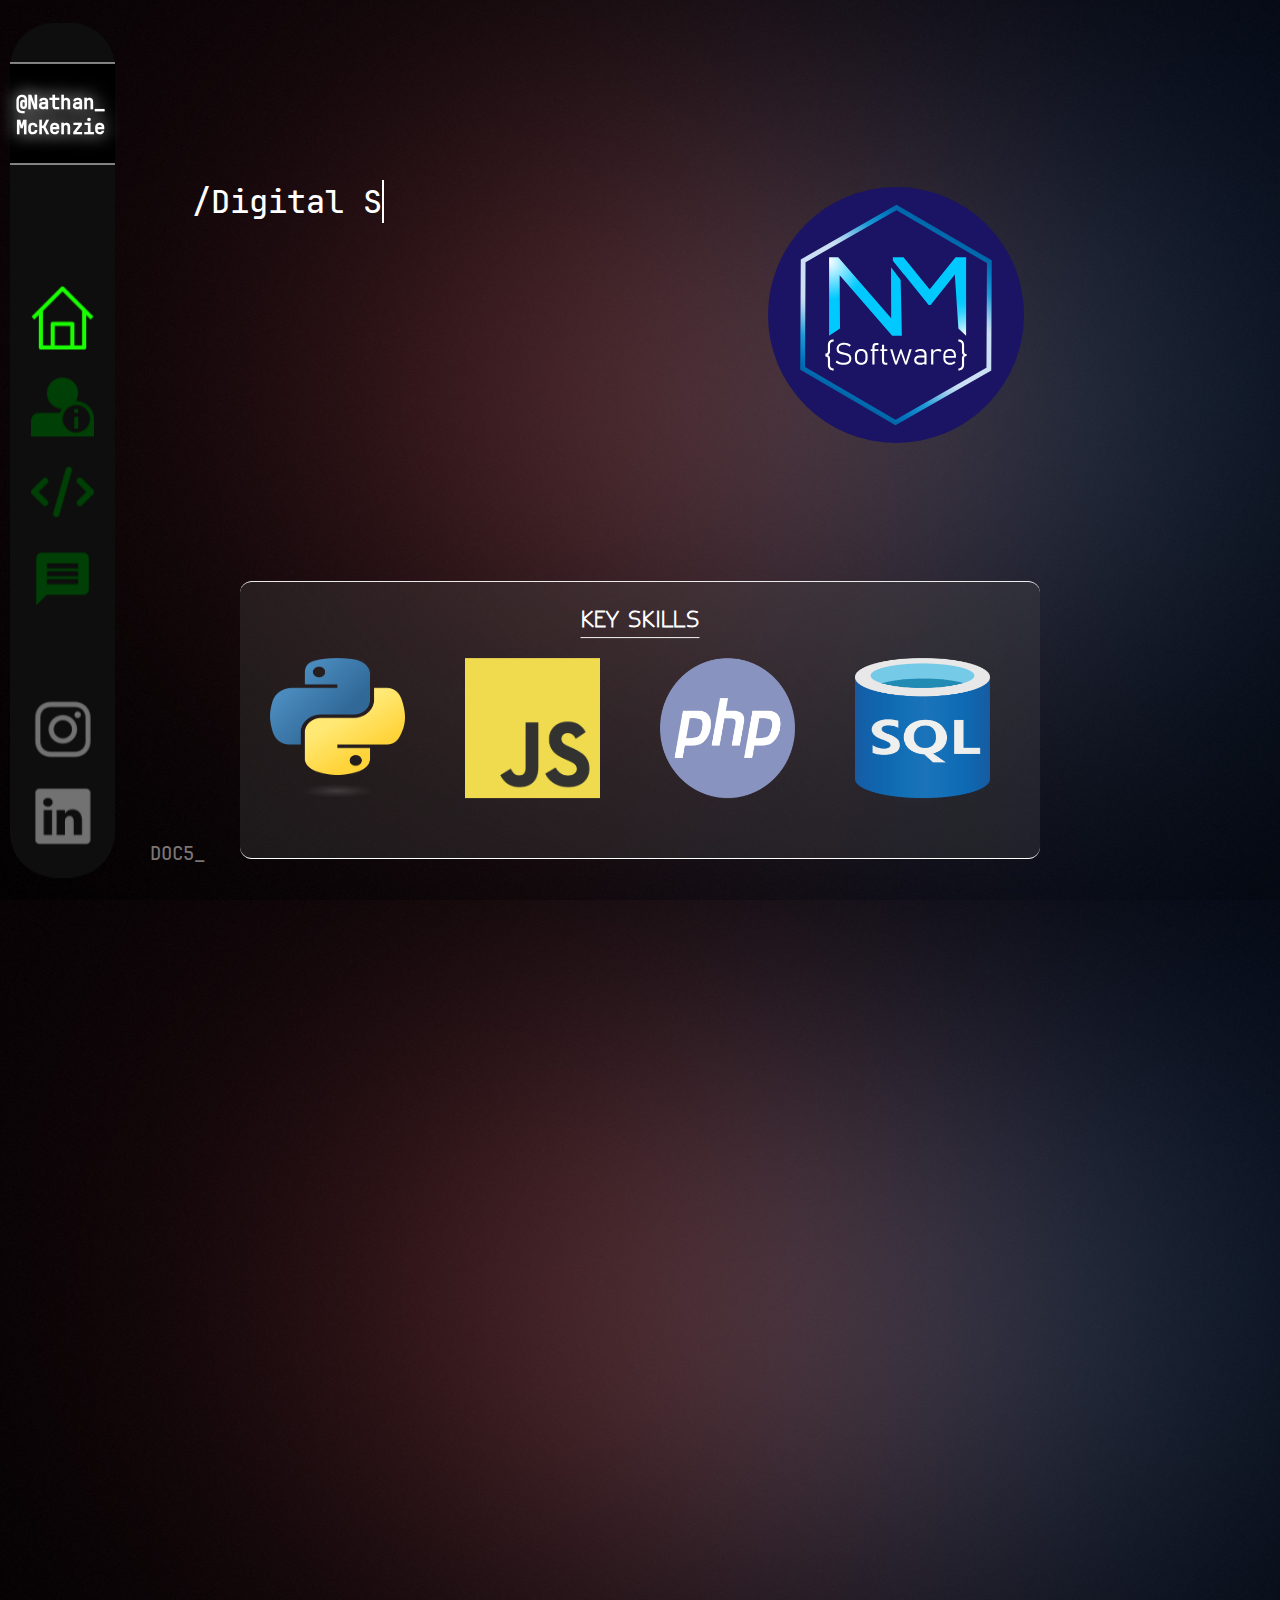
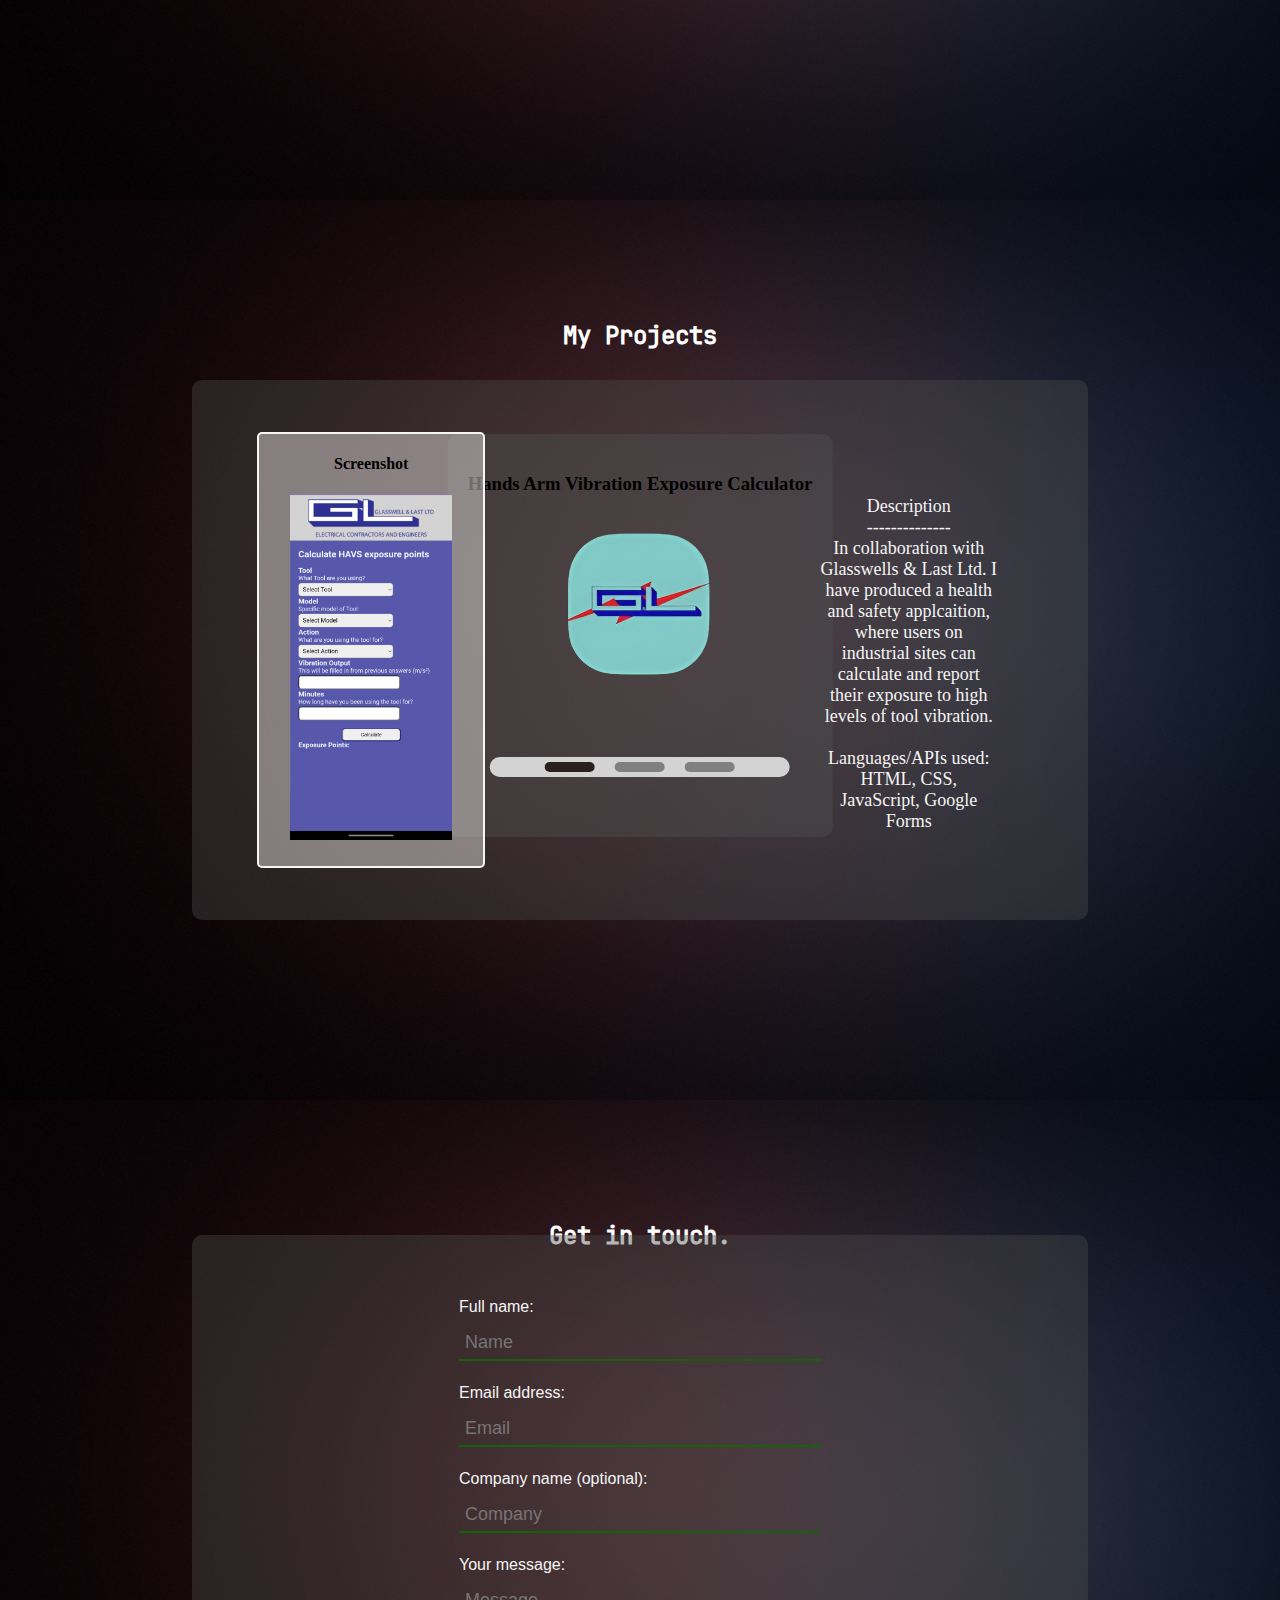
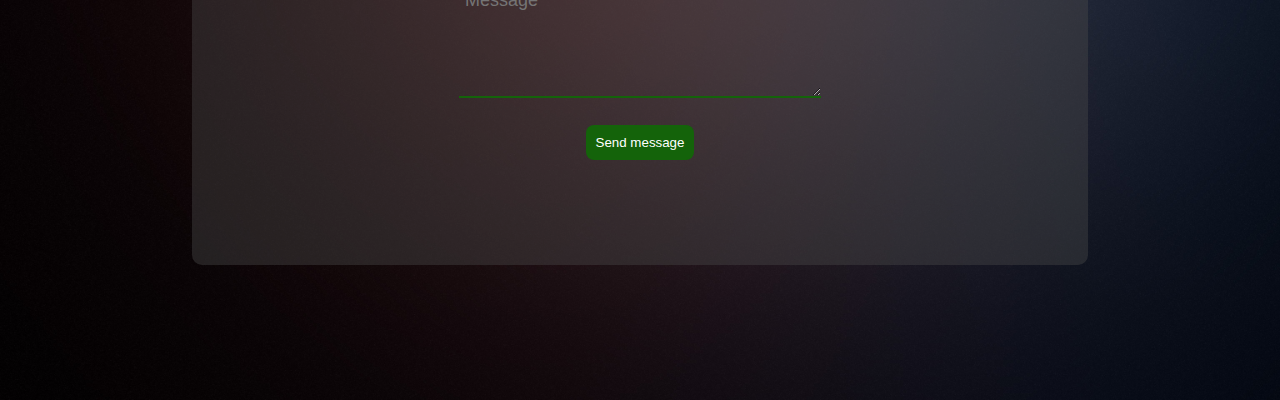
==== commit 994f83da: "save" ====
--- a/index.html
+++ b/index.html
@@ -15,6 +15,7 @@
         </div>
         <nav id="nav-container">
             <img onclick="toHomepage()" id="home-icon" title="home page" class="nav-icons" src="assets/home-icon selected.png" draggable="false"></img>
+            <img onclick="toAboutme()" id="home-icon" title="home page" class="nav-icons" src="assets/aboutMe-icon.png" draggable="false"></img>
             <img onclick="toProjectspage()" id="projects-icon" title="Check out my projects!" class="nav-icons" src="assets/project-icon.png" draggable="false"></img>
             <img onclick="toContactPage()" id="contact-icon" title="My contact details" class="nav-icons" src="assets/contact-icon.png" draggable="false"></img>
         </nav>
@@ -62,6 +63,12 @@
             <p id="doctext"> DOC5_ </p>
         </section>
     </section>
+
+    <!--About Me Page-->
+    <section id="aboutMe">
+        <section class="mainSection" id="mainSection">
+        </section>
+    </section>
     
 
     <!--Products Page-->
@@ -84,10 +91,11 @@
                     <img id="screenshot-image" src="assets/GL HAVS screenshot.png">
                 </div>
                 <span id="projectDesc">
-                    Descrition <br><br>
+                    Description <br>--------------<br>
                     In collaboration with Glasswells & Last Ltd. I have produced a health and
                     safety applcaition, where users on industrial sites can calculate and report
-                    their exposure to high levels of tool vibration.
+                    their exposure to high levels of tool vibration. <br> <br>
+                    Languages/APIs used: <br> HTML, CSS, JavaScript, Google Forms <br>
                 </span>
             </div>
         </sections> 
--- a/styles.css
+++ b/styles.css
@@ -110,7 +110,7 @@
     color: white;
     font-size: x-large;
     font-family: jetBrains;
-    max-width: 35vw;
+    max-width: 38vw;
     width: max-content;
     display: none;
 }
@@ -244,6 +244,7 @@
     max-height: 200px;
     height: max-content;
     color: whitesmoke;
+    font-size: large;
 }
 
 .info-slide {
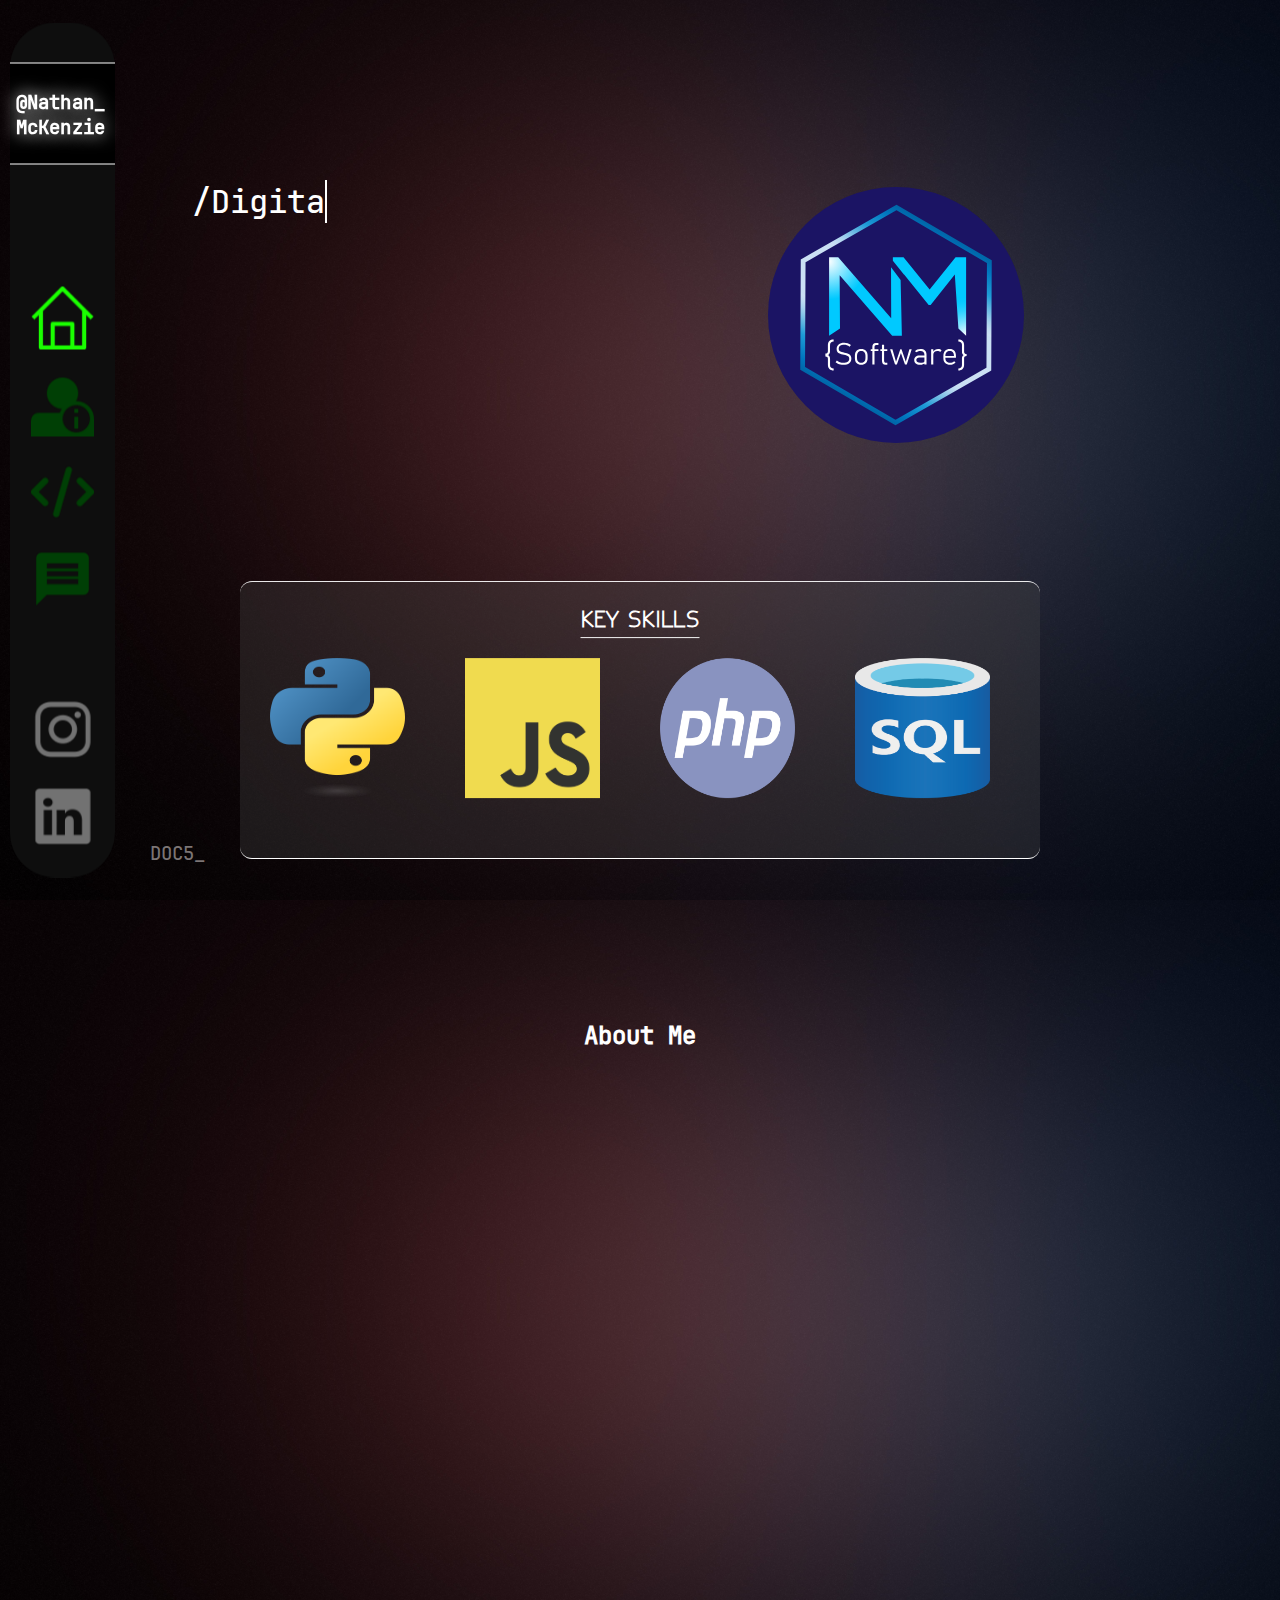
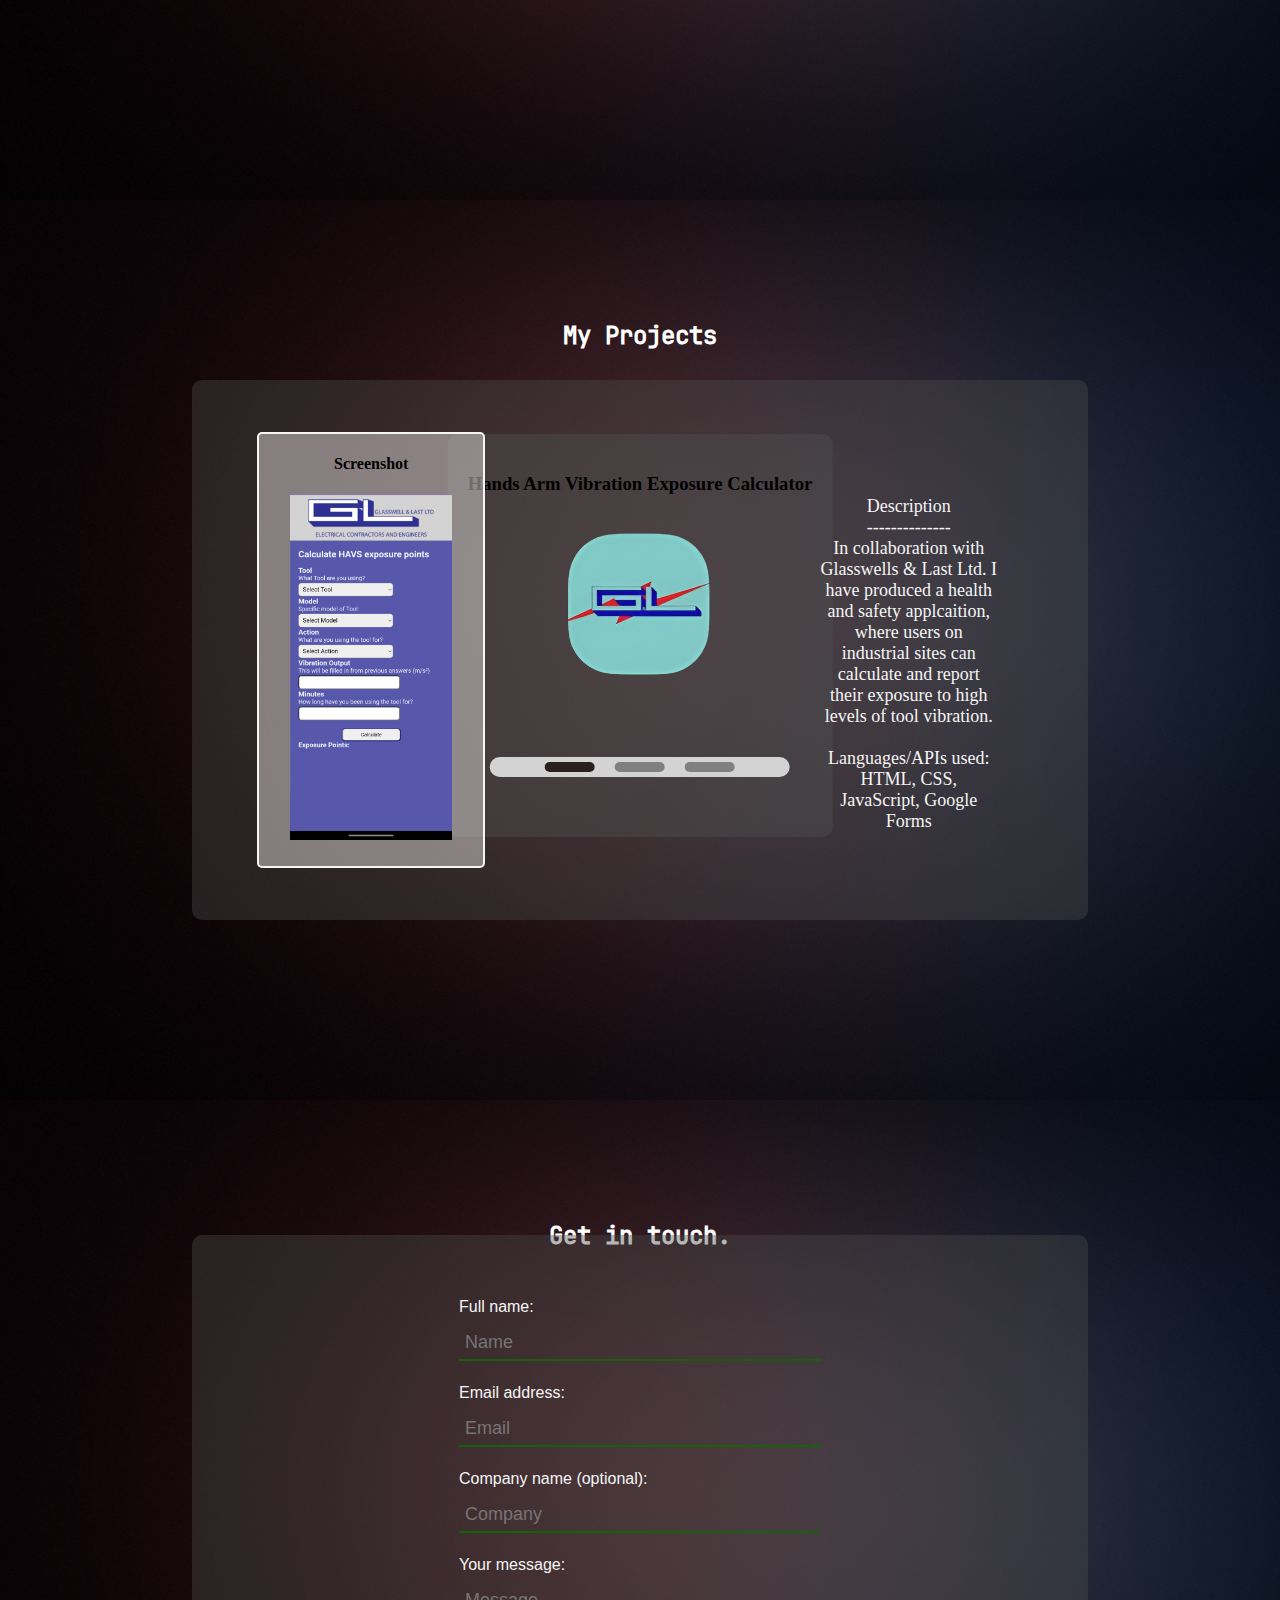
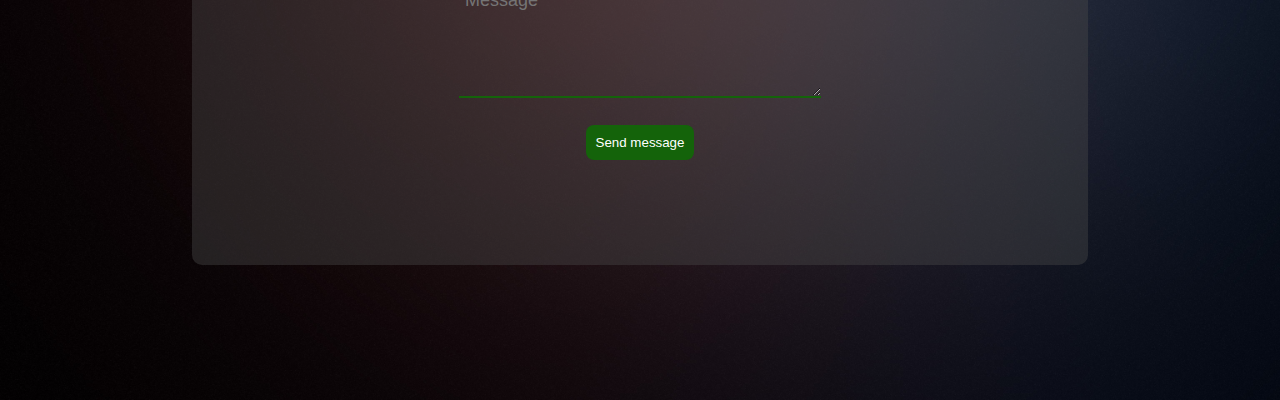
==== commit 97d28ed3: "save" ====
--- a/index.html
+++ b/index.html
@@ -15,7 +15,7 @@
         </div>
         <nav id="nav-container">
             <img onclick="toHomepage()" id="home-icon" title="home page" class="nav-icons" src="assets/home-icon selected.png" draggable="false"></img>
-            <img onclick="toAboutme()" id="home-icon" title="home page" class="nav-icons" src="assets/aboutMe-icon.png" draggable="false"></img>
+            <img onclick="toAboutMePage()" id="aboutMe-icon" title="home page" class="nav-icons" src="assets/aboutMe-icon.png" draggable="false"></img>
             <img onclick="toProjectspage()" id="projects-icon" title="Check out my projects!" class="nav-icons" src="assets/project-icon.png" draggable="false"></img>
             <img onclick="toContactPage()" id="contact-icon" title="My contact details" class="nav-icons" src="assets/contact-icon.png" draggable="false"></img>
         </nav>
@@ -66,7 +66,8 @@
 
     <!--About Me Page-->
     <section id="aboutMe">
-        <section class="mainSection" id="mainSection">
+        <section class="mainSection" id="aboutMe-mainSection">
+            <h2 class="heading-text"> About Me </h2>
         </section>
     </section>
     
